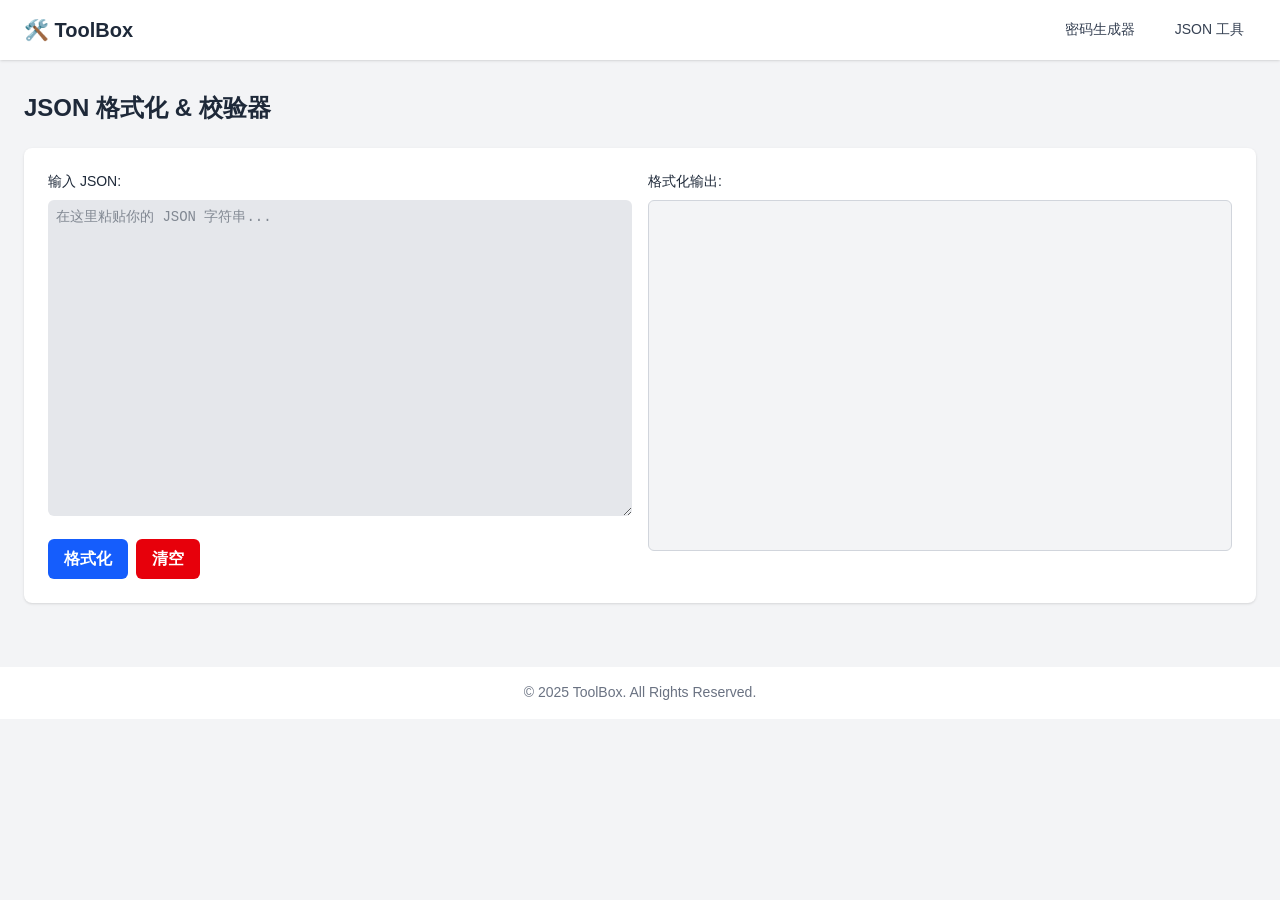
==== tools/json-formatter/index.html @ 856168cd "Deploy from private repo: 441dda1c8a4108b206106b0e553d9424a6a85b89 aixuexicc/website-tools@441dda1c8" ====
<!DOCTYPE html><html><head><meta charset="utf-8">
<meta name="viewport" content="width=device-width, initial-scale=1">
<style>/*! tailwindcss v4.1.11 | MIT License | https://tailwindcss.com */@layer properties{@supports ((-webkit-hyphens:none) and (not (margin-trim:inline))) or ((-moz-orient:inline) and (not (color:rgb(from red r g b)))){*,::backdrop,:after,:before{--tw-space-y-reverse:0;--tw-space-x-reverse:0;--tw-border-style:solid;--tw-font-weight:initial;--tw-shadow:0 0 #0000;--tw-shadow-color:initial;--tw-shadow-alpha:100%;--tw-inset-shadow:0 0 #0000;--tw-inset-shadow-color:initial;--tw-inset-shadow-alpha:100%;--tw-ring-color:initial;--tw-ring-shadow:0 0 #0000;--tw-inset-ring-color:initial;--tw-inset-ring-shadow:0 0 #0000;--tw-ring-inset:initial;--tw-ring-offset-width:0px;--tw-ring-offset-color:#fff;--tw-ring-offset-shadow:0 0 #0000}}}@layer theme{:host,:root{--font-sans:ui-sans-serif,system-ui,sans-serif,"Apple Color Emoji","Segoe UI Emoji","Segoe UI Symbol","Noto Color Emoji";--font-mono:ui-monospace,SFMono-Regular,Menlo,Monaco,Consolas,"Liberation Mono","Courier New",monospace;--color-red-100:oklch(93.6% .032 17.717);--color-red-300:oklch(80.8% .114 19.571);--color-red-400:oklch(70.4% .191 22.216);--color-red-500:oklch(63.7% .237 25.331);--color-red-600:oklch(57.7% .245 27.325);--color-red-700:oklch(50.5% .213 27.518);--color-red-900:oklch(39.6% .141 25.723);--color-green-500:oklch(72.3% .219 149.579);--color-sky-500:oklch(68.5% .169 237.323);--color-blue-600:oklch(54.6% .245 262.881);--color-blue-700:oklch(48.8% .243 264.376);--color-indigo-500:oklch(58.5% .233 277.117);--color-indigo-600:oklch(51.1% .262 276.966);--color-indigo-700:oklch(45.7% .24 277.023);--color-gray-100:oklch(96.7% .003 264.542);--color-gray-200:oklch(92.8% .006 264.531);--color-gray-300:oklch(87.2% .01 258.338);--color-gray-400:oklch(70.7% .022 261.325);--color-gray-500:oklch(55.1% .027 264.364);--color-gray-600:oklch(44.6% .03 256.802);--color-gray-700:oklch(37.3% .034 259.733);--color-gray-800:oklch(27.8% .033 256.848);--color-gray-900:oklch(21% .034 264.665);--color-white:#fff;--spacing:.25rem;--text-xs:.75rem;--text-xs--line-height:1.33333;--text-sm:.875rem;--text-sm--line-height:1.42857;--text-lg:1.125rem;--text-lg--line-height:1.55556;--text-xl:1.25rem;--text-xl--line-height:1.4;--text-2xl:1.5rem;--text-2xl--line-height:1.33333;--text-3xl:1.875rem;--text-3xl--line-height:1.2;--font-weight-medium:500;--font-weight-semibold:600;--font-weight-bold:700;--radius-md:.375rem;--radius-lg:.5rem;--default-font-family:var(--font-sans);--default-mono-font-family:var(--font-mono)}}@layer base{*,::backdrop,:after,:before{border:0 solid;box-sizing:border-box;margin:0;padding:0}::file-selector-button{border:0 solid;box-sizing:border-box;margin:0;padding:0}:host,html{-webkit-text-size-adjust:100%;font-family:var(--default-font-family,ui-sans-serif,system-ui,sans-serif,"Apple Color Emoji","Segoe UI Emoji","Segoe UI Symbol","Noto Color Emoji");font-feature-settings:var(--default-font-feature-settings,normal);font-variation-settings:var(--default-font-variation-settings,normal);line-height:1.5;-moz-tab-size:4;-o-tab-size:4;tab-size:4;-webkit-tap-highlight-color:transparent}hr{border-top-width:1px;color:inherit;height:0}abbr:where([title]){-webkit-text-decoration:underline dotted;text-decoration:underline dotted}h1,h2,h3,h4,h5,h6{font-size:inherit;font-weight:inherit}a{color:inherit;-webkit-text-decoration:inherit;text-decoration:inherit}b,strong{font-weight:bolder}code,kbd,pre,samp{font-family:var(--default-mono-font-family,ui-monospace,SFMono-Regular,Menlo,Monaco,Consolas,"Liberation Mono","Courier New",monospace);font-feature-settings:var(--default-mono-font-feature-settings,normal);font-size:1em;font-variation-settings:var(--default-mono-font-variation-settings,normal)}small{font-size:80%}sub,sup{font-size:75%;line-height:0;position:relative;vertical-align:baseline}sub{bottom:-.25em}sup{top:-.5em}table{border-collapse:collapse;border-color:inherit;text-indent:0}:-moz-focusring{outline:auto}progress{vertical-align:baseline}summary{display:list-item}menu,ol,ul{list-style:none}audio,canvas,embed,iframe,img,object,svg,video{display:block;vertical-align:middle}img,video{height:auto;max-width:100%}button,input,optgroup,select,textarea{background-color:#0000;border-radius:0;color:inherit;font:inherit;font-feature-settings:inherit;font-variation-settings:inherit;letter-spacing:inherit;opacity:1}::file-selector-button{background-color:#0000;border-radius:0;color:inherit;font:inherit;font-feature-settings:inherit;font-variation-settings:inherit;letter-spacing:inherit;opacity:1}:where(select:is([multiple],[size])) optgroup{font-weight:bolder}:where(select:is([multiple],[size])) optgroup option{padding-inline-start:20px}::file-selector-button{margin-inline-end:4px}::-moz-placeholder{opacity:1}::placeholder{opacity:1}@supports (not (-webkit-appearance:-apple-pay-button)) or (contain-intrinsic-size:1px){::-moz-placeholder{color:currentColor}::placeholder{color:currentColor}@supports (color:color-mix(in lab,red,red)){::-moz-placeholder{color:color-mix(in oklab,currentcolor 50%,transparent)}::placeholder{color:color-mix(in oklab,currentcolor 50%,transparent)}}}textarea{resize:vertical}::-webkit-search-decoration{-webkit-appearance:none}::-webkit-date-and-time-value{min-height:1lh;text-align:inherit}::-webkit-datetime-edit{display:inline-flex}::-webkit-datetime-edit-fields-wrapper{padding:0}::-webkit-datetime-edit,::-webkit-datetime-edit-year-field{padding-block:0}::-webkit-datetime-edit-day-field,::-webkit-datetime-edit-month-field{padding-block:0}::-webkit-datetime-edit-hour-field,::-webkit-datetime-edit-minute-field{padding-block:0}::-webkit-datetime-edit-millisecond-field,::-webkit-datetime-edit-second-field{padding-block:0}::-webkit-datetime-edit-meridiem-field{padding-block:0}:-moz-ui-invalid{box-shadow:none}button,input:where([type=button],[type=reset],[type=submit]){-webkit-appearance:button;-moz-appearance:button;appearance:button}::file-selector-button{-webkit-appearance:button;-moz-appearance:button;appearance:button}::-webkit-inner-spin-button,::-webkit-outer-spin-button{height:auto}[hidden]:where(:not([hidden=until-found])){display:none!important}}@layer components;@layer utilities{.absolute{position:absolute}.relative{position:relative}.static{position:static}.top-2{top:calc(var(--spacing)*2)}.right-2{right:calc(var(--spacing)*2)}.container{width:100%}@media (min-width:40rem){.container{max-width:40rem}}@media (min-width:48rem){.container{max-width:48rem}}@media (min-width:64rem){.container{max-width:64rem}}@media (min-width:80rem){.container{max-width:80rem}}@media (min-width:96rem){.container{max-width:96rem}}.mx-auto{margin-inline:auto}.mt-1{margin-top:calc(var(--spacing)*1)}.mt-4{margin-top:calc(var(--spacing)*4)}.mt-8{margin-top:calc(var(--spacing)*8)}.mb-2{margin-bottom:calc(var(--spacing)*2)}.ml-2{margin-left:calc(var(--spacing)*2)}.block{display:block}.flex{display:flex}.grid{display:grid}.h-4{height:calc(var(--spacing)*4)}.h-full{height:100%}.min-h-screen{min-height:100vh}.w-4{width:calc(var(--spacing)*4)}.w-full{width:100%}.cursor-pointer{cursor:pointer}.grid-cols-1{grid-template-columns:repeat(1,minmax(0,1fr))}.items-center{align-items:center}.justify-between{justify-content:space-between}.gap-4{gap:calc(var(--spacing)*4)}:where(.space-y-2>:not(:last-child)){--tw-space-y-reverse:0;margin-block-end:calc(var(--spacing)*2*(1 - var(--tw-space-y-reverse)));margin-block-start:calc(var(--spacing)*2*var(--tw-space-y-reverse))}:where(.space-y-4>:not(:last-child)){--tw-space-y-reverse:0;margin-block-end:calc(var(--spacing)*4*(1 - var(--tw-space-y-reverse)));margin-block-start:calc(var(--spacing)*4*var(--tw-space-y-reverse))}:where(.space-y-6>:not(:last-child)){--tw-space-y-reverse:0;margin-block-end:calc(var(--spacing)*6*(1 - var(--tw-space-y-reverse)));margin-block-start:calc(var(--spacing)*6*var(--tw-space-y-reverse))}:where(.space-x-2>:not(:last-child)){--tw-space-x-reverse:0;margin-inline-end:calc(var(--spacing)*2*(1 - var(--tw-space-x-reverse)));margin-inline-start:calc(var(--spacing)*2*var(--tw-space-x-reverse))}:where(.space-x-4>:not(:last-child)){--tw-space-x-reverse:0;margin-inline-end:calc(var(--spacing)*4*(1 - var(--tw-space-x-reverse)));margin-inline-start:calc(var(--spacing)*4*var(--tw-space-x-reverse))}.rounded{border-radius:.25rem}.rounded-lg{border-radius:var(--radius-lg)}.rounded-md{border-radius:var(--radius-md)}.border{border-style:var(--tw-border-style);border-width:1px}.border-gray-300{border-color:var(--color-gray-300)}.border-red-500{border-color:var(--color-red-500)}.border-transparent{border-color:#0000}.bg-blue-600{background-color:var(--color-blue-600)}.bg-gray-100{background-color:var(--color-gray-100)}.bg-gray-200{background-color:var(--color-gray-200)}.bg-indigo-600{background-color:var(--color-indigo-600)}.bg-red-100{background-color:var(--color-red-100)}.bg-red-600{background-color:var(--color-red-600)}.bg-white{background-color:var(--color-white)}.p-2{padding:calc(var(--spacing)*2)}.p-4{padding:calc(var(--spacing)*4)}.p-6{padding:calc(var(--spacing)*6)}.px-3{padding-inline:calc(var(--spacing)*3)}.px-4{padding-inline:calc(var(--spacing)*4)}.px-6{padding-inline:calc(var(--spacing)*6)}.py-2{padding-block:calc(var(--spacing)*2)}.py-3{padding-block:calc(var(--spacing)*3)}.py-4{padding-block:calc(var(--spacing)*4)}.py-8{padding-block:calc(var(--spacing)*8)}.text-center{text-align:center}.font-mono{font-family:var(--font-mono)}.text-2xl{font-size:var(--text-2xl);line-height:var(--tw-leading,var(--text-2xl--line-height))}.text-3xl{font-size:var(--text-3xl);line-height:var(--tw-leading,var(--text-3xl--line-height))}.text-lg{font-size:var(--text-lg);line-height:var(--tw-leading,var(--text-lg--line-height))}.text-sm{font-size:var(--text-sm);line-height:var(--tw-leading,var(--text-sm--line-height))}.text-xl{font-size:var(--text-xl);line-height:var(--tw-leading,var(--text-xl--line-height))}.text-xs{font-size:var(--text-xs);line-height:var(--tw-leading,var(--text-xs--line-height))}.font-bold{--tw-font-weight:var(--font-weight-bold);font-weight:var(--font-weight-bold)}.font-medium{--tw-font-weight:var(--font-weight-medium);font-weight:var(--font-weight-medium)}.font-semibold{--tw-font-weight:var(--font-weight-semibold);font-weight:var(--font-weight-semibold)}.break-all{word-break:break-all}.whitespace-pre-wrap{white-space:pre-wrap}.text-gray-500{color:var(--color-gray-500)}.text-gray-600{color:var(--color-gray-600)}.text-gray-700{color:var(--color-gray-700)}.text-gray-800{color:var(--color-gray-800)}.text-green-500{color:var(--color-green-500)}.text-indigo-600{color:var(--color-indigo-600)}.text-red-700{color:var(--color-red-700)}.text-sky-500{color:var(--color-sky-500)}.text-white{color:var(--color-white)}.lowercase{text-transform:lowercase}.uppercase{text-transform:uppercase}.shadow{--tw-shadow:0 1px 3px 0 var(--tw-shadow-color,#0000001a),0 1px 2px -1px var(--tw-shadow-color,#0000001a);box-shadow:var(--tw-inset-shadow),var(--tw-inset-ring-shadow),var(--tw-ring-offset-shadow),var(--tw-ring-shadow),var(--tw-shadow)}@media (hover:hover){.hover\:bg-blue-700:hover{background-color:var(--color-blue-700)}.hover\:bg-gray-200:hover{background-color:var(--color-gray-200)}.hover\:bg-indigo-700:hover{background-color:var(--color-indigo-700)}.hover\:bg-red-700:hover{background-color:var(--color-red-700)}.hover\:underline:hover{text-decoration-line:underline}}.focus\:border-gray-500:focus{border-color:var(--color-gray-500)}.focus\:bg-white:focus{background-color:var(--color-white)}.focus\:ring-0:focus{--tw-ring-shadow:var(--tw-ring-inset,)0 0 0 calc(var(--tw-ring-offset-width))var(--tw-ring-color,currentcolor);box-shadow:var(--tw-inset-shadow),var(--tw-inset-ring-shadow),var(--tw-ring-offset-shadow),var(--tw-ring-shadow),var(--tw-shadow)}.focus\:ring-indigo-500:focus{--tw-ring-color:var(--color-indigo-500)}.disabled\:bg-gray-400:disabled{background-color:var(--color-gray-400)}@media (min-width:48rem){.md\:grid-cols-2{grid-template-columns:repeat(2,minmax(0,1fr))}}@media (prefers-color-scheme:dark){.dark\:border-gray-600{border-color:var(--color-gray-600)}.dark\:border-red-400{border-color:var(--color-red-400)}.dark\:bg-gray-700{background-color:var(--color-gray-700)}.dark\:bg-gray-800{background-color:var(--color-gray-800)}.dark\:bg-gray-900{background-color:var(--color-gray-900)}.dark\:bg-red-900{background-color:var(--color-red-900)}.dark\:text-gray-200{color:var(--color-gray-200)}.dark\:text-gray-400{color:var(--color-gray-400)}.dark\:text-red-300{color:var(--color-red-300)}.dark\:text-white{color:var(--color-white)}@media (hover:hover){.dark\:hover\:bg-gray-600:hover{background-color:var(--color-gray-600)}.dark\:hover\:bg-gray-700:hover{background-color:var(--color-gray-700)}}}}@property --tw-space-y-reverse{syntax:"*";inherits:false;initial-value:0}@property --tw-space-x-reverse{syntax:"*";inherits:false;initial-value:0}@property --tw-border-style{syntax:"*";inherits:false;initial-value:solid}@property --tw-font-weight{syntax:"*";inherits:false}@property --tw-shadow{syntax:"*";inherits:false;initial-value:0 0 #0000}@property --tw-shadow-color{syntax:"*";inherits:false}@property --tw-shadow-alpha{syntax:"<percentage>";inherits:false;initial-value:100%}@property --tw-inset-shadow{syntax:"*";inherits:false;initial-value:0 0 #0000}@property --tw-inset-shadow-color{syntax:"*";inherits:false}@property --tw-inset-shadow-alpha{syntax:"<percentage>";inherits:false;initial-value:100%}@property --tw-ring-color{syntax:"*";inherits:false}@property --tw-ring-shadow{syntax:"*";inherits:false;initial-value:0 0 #0000}@property --tw-inset-ring-color{syntax:"*";inherits:false}@property --tw-inset-ring-shadow{syntax:"*";inherits:false;initial-value:0 0 #0000}@property --tw-ring-inset{syntax:"*";inherits:false}@property --tw-ring-offset-width{syntax:"<length>";inherits:false;initial-value:0}@property --tw-ring-offset-color{syntax:"*";inherits:false;initial-value:#fff}@property --tw-ring-offset-shadow{syntax:"*";inherits:false;initial-value:0 0 #0000}</style>
<style>body{font-family:-apple-system,BlinkMacSystemFont,Segoe UI,Roboto,Helvetica Neue,Arial,sans-serif;margin:0}</style>
<link rel="preload" as="fetch" crossorigin="anonymous" href="/website-tools/tools/json-formatter/_payload.json?3c1a83ca-8e9f-4756-8869-40d71a3ddef7">
<link rel="modulepreload" as="script" crossorigin href="/website-tools/_nuxt/784RO4xc.js">
<link rel="modulepreload" as="script" crossorigin href="/website-tools/_nuxt/TEULZIEQ.js">
<link rel="modulepreload" as="script" crossorigin href="/website-tools/_nuxt/BLgKrexx.js">
<link rel="modulepreload" as="script" crossorigin href="/website-tools/_nuxt/A03YYoK3.js">
<link rel="preload" as="fetch" fetchpriority="low" crossorigin="anonymous" href="/website-tools/_nuxt/builds/meta/3c1a83ca-8e9f-4756-8869-40d71a3ddef7.json">
<link rel="prefetch" as="script" crossorigin href="/website-tools/_nuxt/DR-VrZrP.js">
<link rel="prefetch" as="script" crossorigin href="/website-tools/_nuxt/Bimx7gDq.js">
<link rel="prefetch" as="script" crossorigin href="/website-tools/_nuxt/CdOTnTyc.js">
<script type="module" src="/website-tools/_nuxt/784RO4xc.js" crossorigin></script></head><body><div id="__nuxt"><div><div class="min-h-screen bg-gray-100 dark:bg-gray-900 text-gray-800 dark:text-gray-200"><header class="bg-white dark:bg-gray-800 shadow"><nav class="container mx-auto px-6 py-3"><div class="flex items-center justify-between"><div class="text-xl font-semibold"><a href="/website-tools/" class="text-gray-800 dark:text-white">🛠️ ToolBox</a></div><div class="flex space-x-4"><a href="/website-tools/tools/password-generator" class="px-3 py-2 rounded-md text-sm font-medium text-gray-700 dark:text-gray-200 hover:bg-gray-200 dark:hover:bg-gray-700">密码生成器</a><a aria-current="page" href="/website-tools/tools/json-formatter" class="router-link-active router-link-exact-active px-3 py-2 rounded-md text-sm font-medium text-gray-700 dark:text-gray-200 hover:bg-gray-200 dark:hover:bg-gray-700">JSON 工具</a></div></div></nav></header><main class="container mx-auto px-6 py-8"><!--[--><div class="space-y-6"><h1 class="text-2xl font-bold">JSON 格式化 &amp; 校验器</h1><div class="p-6 bg-white dark:bg-gray-800 rounded-lg shadow"><div class="grid grid-cols-1 md:grid-cols-2 gap-4"><div class="space-y-2"><label for="json-input" class="block text-sm font-medium">输入 JSON:</label><textarea id="json-input" rows="15" class="w-full p-2 rounded-md bg-gray-200 dark:bg-gray-700 border-transparent focus:border-gray-500 focus:bg-white focus:ring-0 font-mono text-sm" placeholder="在这里粘贴你的 JSON 字符串..."></textarea></div><div class="space-y-2"><label for="json-output" class="block text-sm font-medium">格式化输出:</label><div class="bg-gray-100 dark:bg-gray-900 border-gray-300 dark:border-gray-600 w-full p-2 rounded-md border h-full"><pre id="json-output" class="whitespace-pre-wrap break-all text-sm"></pre></div></div></div><div class="mt-4 flex space-x-2"><button class="px-4 py-2 bg-blue-600 text-white font-semibold rounded-md hover:bg-blue-700"> 格式化 </button><button class="px-4 py-2 bg-red-600 text-white font-semibold rounded-md hover:bg-red-700"> 清空 </button></div></div></div><!--]--></main><footer class="bg-white dark:bg-gray-800 mt-8 py-4"><div class="container mx-auto px-6 text-center text-sm text-gray-500"><p>© 2025 ToolBox. All Rights Reserved.</p></div></footer></div></div></div><div id="teleports"></div><script type="application/json" data-nuxt-data="nuxt-app" data-ssr="true" id="__NUXT_DATA__" data-src="/website-tools/tools/json-formatter/_payload.json?3c1a83ca-8e9f-4756-8869-40d71a3ddef7">[{"state":1,"once":3,"_errors":4,"serverRendered":6,"path":7,"prerenderedAt":8},["Reactive",2],{},["Set"],["ShallowReactive",5],{},true,"/tools/json-formatter",1751171140427]</script>
<script>window.__NUXT__={};window.__NUXT__.config={public:{},app:{baseURL:"/website-tools/",buildId:"3c1a83ca-8e9f-4756-8869-40d71a3ddef7",buildAssetsDir:"/_nuxt/",cdnURL:""}}</script></body></html>
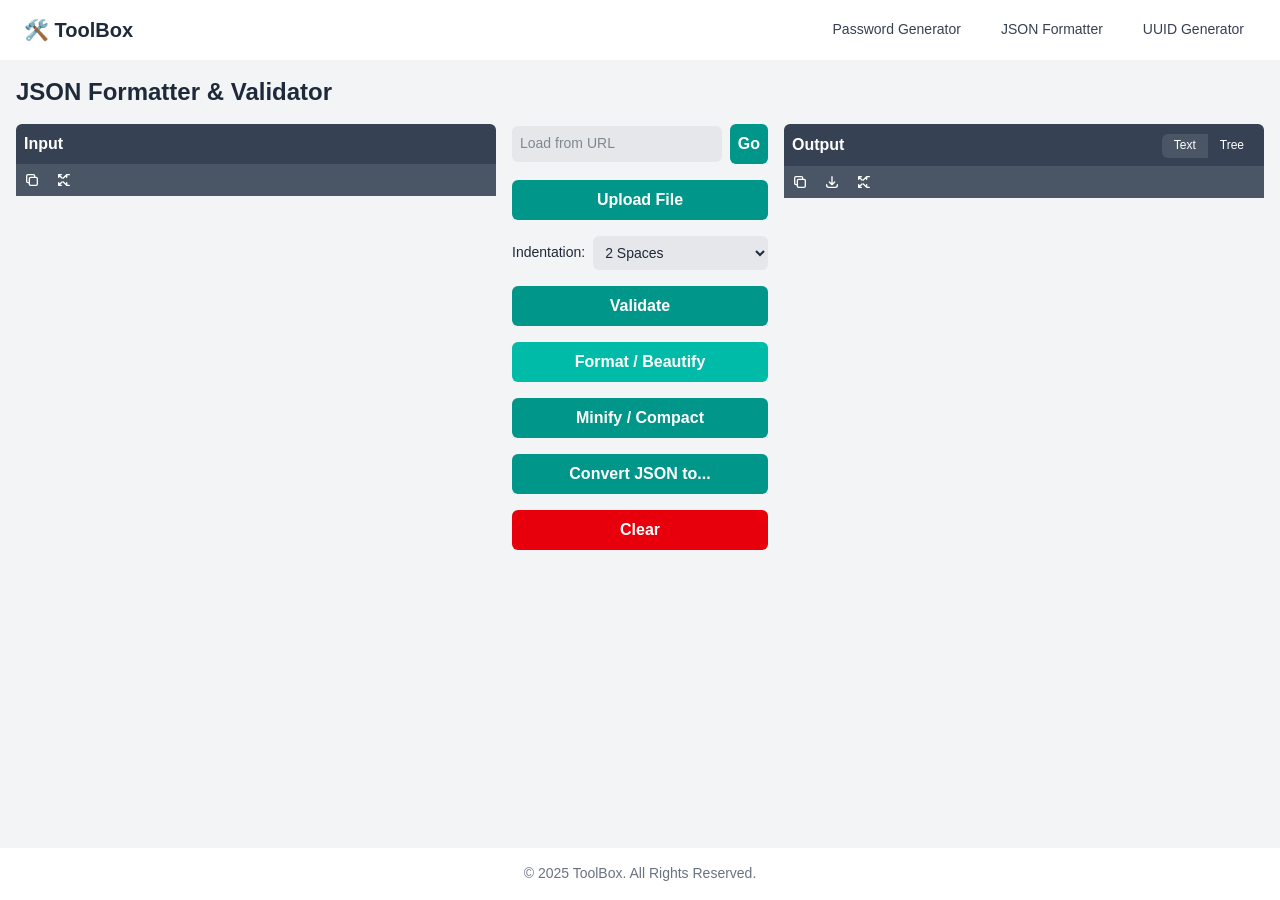
==== commit 8841d2d7: "Deploy from private repo: 832e71565c4ab8baa24fc49a99cf1c1426dd3e23 aixuexicc/website-tools@832e71565" ====
--- a/tools/json-formatter/index.html
+++ b/tools/json-formatter/index.html
@@ -1,15 +1,16 @@
 <!DOCTYPE html><html><head><meta charset="utf-8">
 <meta name="viewport" content="width=device-width, initial-scale=1">
-<style>/*! tailwindcss v4.1.11 | MIT License | https://tailwindcss.com */@layer properties{@supports ((-webkit-hyphens:none) and (not (margin-trim:inline))) or ((-moz-orient:inline) and (not (color:rgb(from red r g b)))){*,::backdrop,:after,:before{--tw-space-y-reverse:0;--tw-space-x-reverse:0;--tw-border-style:solid;--tw-font-weight:initial;--tw-shadow:0 0 #0000;--tw-shadow-color:initial;--tw-shadow-alpha:100%;--tw-inset-shadow:0 0 #0000;--tw-inset-shadow-color:initial;--tw-inset-shadow-alpha:100%;--tw-ring-color:initial;--tw-ring-shadow:0 0 #0000;--tw-inset-ring-color:initial;--tw-inset-ring-shadow:0 0 #0000;--tw-ring-inset:initial;--tw-ring-offset-width:0px;--tw-ring-offset-color:#fff;--tw-ring-offset-shadow:0 0 #0000}}}@layer theme{:host,:root{--font-sans:ui-sans-serif,system-ui,sans-serif,"Apple Color Emoji","Segoe UI Emoji","Segoe UI Symbol","Noto Color Emoji";--font-mono:ui-monospace,SFMono-Regular,Menlo,Monaco,Consolas,"Liberation Mono","Courier New",monospace;--color-red-100:oklch(93.6% .032 17.717);--color-red-300:oklch(80.8% .114 19.571);--color-red-400:oklch(70.4% .191 22.216);--color-red-500:oklch(63.7% .237 25.331);--color-red-600:oklch(57.7% .245 27.325);--color-red-700:oklch(50.5% .213 27.518);--color-red-900:oklch(39.6% .141 25.723);--color-green-500:oklch(72.3% .219 149.579);--color-sky-500:oklch(68.5% .169 237.323);--color-blue-600:oklch(54.6% .245 262.881);--color-blue-700:oklch(48.8% .243 264.376);--color-indigo-500:oklch(58.5% .233 277.117);--color-indigo-600:oklch(51.1% .262 276.966);--color-indigo-700:oklch(45.7% .24 277.023);--color-gray-100:oklch(96.7% .003 264.542);--color-gray-200:oklch(92.8% .006 264.531);--color-gray-300:oklch(87.2% .01 258.338);--color-gray-400:oklch(70.7% .022 261.325);--color-gray-500:oklch(55.1% .027 264.364);--color-gray-600:oklch(44.6% .03 256.802);--color-gray-700:oklch(37.3% .034 259.733);--color-gray-800:oklch(27.8% .033 256.848);--color-gray-900:oklch(21% .034 264.665);--color-white:#fff;--spacing:.25rem;--text-xs:.75rem;--text-xs--line-height:1.33333;--text-sm:.875rem;--text-sm--line-height:1.42857;--text-lg:1.125rem;--text-lg--line-height:1.55556;--text-xl:1.25rem;--text-xl--line-height:1.4;--text-2xl:1.5rem;--text-2xl--line-height:1.33333;--text-3xl:1.875rem;--text-3xl--line-height:1.2;--font-weight-medium:500;--font-weight-semibold:600;--font-weight-bold:700;--radius-md:.375rem;--radius-lg:.5rem;--default-font-family:var(--font-sans);--default-mono-font-family:var(--font-mono)}}@layer base{*,::backdrop,:after,:before{border:0 solid;box-sizing:border-box;margin:0;padding:0}::file-selector-button{border:0 solid;box-sizing:border-box;margin:0;padding:0}:host,html{-webkit-text-size-adjust:100%;font-family:var(--default-font-family,ui-sans-serif,system-ui,sans-serif,"Apple Color Emoji","Segoe UI Emoji","Segoe UI Symbol","Noto Color Emoji");font-feature-settings:var(--default-font-feature-settings,normal);font-variation-settings:var(--default-font-variation-settings,normal);line-height:1.5;-moz-tab-size:4;-o-tab-size:4;tab-size:4;-webkit-tap-highlight-color:transparent}hr{border-top-width:1px;color:inherit;height:0}abbr:where([title]){-webkit-text-decoration:underline dotted;text-decoration:underline dotted}h1,h2,h3,h4,h5,h6{font-size:inherit;font-weight:inherit}a{color:inherit;-webkit-text-decoration:inherit;text-decoration:inherit}b,strong{font-weight:bolder}code,kbd,pre,samp{font-family:var(--default-mono-font-family,ui-monospace,SFMono-Regular,Menlo,Monaco,Consolas,"Liberation Mono","Courier New",monospace);font-feature-settings:var(--default-mono-font-feature-settings,normal);font-size:1em;font-variation-settings:var(--default-mono-font-variation-settings,normal)}small{font-size:80%}sub,sup{font-size:75%;line-height:0;position:relative;vertical-align:baseline}sub{bottom:-.25em}sup{top:-.5em}table{border-collapse:collapse;border-color:inherit;text-indent:0}:-moz-focusring{outline:auto}progress{vertical-align:baseline}summary{display:list-item}menu,ol,ul{list-style:none}audio,canvas,embed,iframe,img,object,svg,video{display:block;vertical-align:middle}img,video{height:auto;max-width:100%}button,input,optgroup,select,textarea{background-color:#0000;border-radius:0;color:inherit;font:inherit;font-feature-settings:inherit;font-variation-settings:inherit;letter-spacing:inherit;opacity:1}::file-selector-button{background-color:#0000;border-radius:0;color:inherit;font:inherit;font-feature-settings:inherit;font-variation-settings:inherit;letter-spacing:inherit;opacity:1}:where(select:is([multiple],[size])) optgroup{font-weight:bolder}:where(select:is([multiple],[size])) optgroup option{padding-inline-start:20px}::file-selector-button{margin-inline-end:4px}::-moz-placeholder{opacity:1}::placeholder{opacity:1}@supports (not (-webkit-appearance:-apple-pay-button)) or (contain-intrinsic-size:1px){::-moz-placeholder{color:currentColor}::placeholder{color:currentColor}@supports (color:color-mix(in lab,red,red)){::-moz-placeholder{color:color-mix(in oklab,currentcolor 50%,transparent)}::placeholder{color:color-mix(in oklab,currentcolor 50%,transparent)}}}textarea{resize:vertical}::-webkit-search-decoration{-webkit-appearance:none}::-webkit-date-and-time-value{min-height:1lh;text-align:inherit}::-webkit-datetime-edit{display:inline-flex}::-webkit-datetime-edit-fields-wrapper{padding:0}::-webkit-datetime-edit,::-webkit-datetime-edit-year-field{padding-block:0}::-webkit-datetime-edit-day-field,::-webkit-datetime-edit-month-field{padding-block:0}::-webkit-datetime-edit-hour-field,::-webkit-datetime-edit-minute-field{padding-block:0}::-webkit-datetime-edit-millisecond-field,::-webkit-datetime-edit-second-field{padding-block:0}::-webkit-datetime-edit-meridiem-field{padding-block:0}:-moz-ui-invalid{box-shadow:none}button,input:where([type=button],[type=reset],[type=submit]){-webkit-appearance:button;-moz-appearance:button;appearance:button}::file-selector-button{-webkit-appearance:button;-moz-appearance:button;appearance:button}::-webkit-inner-spin-button,::-webkit-outer-spin-button{height:auto}[hidden]:where(:not([hidden=until-found])){display:none!important}}@layer components;@layer utilities{.absolute{position:absolute}.relative{position:relative}.static{position:static}.top-2{top:calc(var(--spacing)*2)}.right-2{right:calc(var(--spacing)*2)}.container{width:100%}@media (min-width:40rem){.container{max-width:40rem}}@media (min-width:48rem){.container{max-width:48rem}}@media (min-width:64rem){.container{max-width:64rem}}@media (min-width:80rem){.container{max-width:80rem}}@media (min-width:96rem){.container{max-width:96rem}}.mx-auto{margin-inline:auto}.mt-1{margin-top:calc(var(--spacing)*1)}.mt-4{margin-top:calc(var(--spacing)*4)}.mt-8{margin-top:calc(var(--spacing)*8)}.mb-2{margin-bottom:calc(var(--spacing)*2)}.ml-2{margin-left:calc(var(--spacing)*2)}.block{display:block}.flex{display:flex}.grid{display:grid}.h-4{height:calc(var(--spacing)*4)}.h-full{height:100%}.min-h-screen{min-height:100vh}.w-4{width:calc(var(--spacing)*4)}.w-full{width:100%}.cursor-pointer{cursor:pointer}.grid-cols-1{grid-template-columns:repeat(1,minmax(0,1fr))}.items-center{align-items:center}.justify-between{justify-content:space-between}.gap-4{gap:calc(var(--spacing)*4)}:where(.space-y-2>:not(:last-child)){--tw-space-y-reverse:0;margin-block-end:calc(var(--spacing)*2*(1 - var(--tw-space-y-reverse)));margin-block-start:calc(var(--spacing)*2*var(--tw-space-y-reverse))}:where(.space-y-4>:not(:last-child)){--tw-space-y-reverse:0;margin-block-end:calc(var(--spacing)*4*(1 - var(--tw-space-y-reverse)));margin-block-start:calc(var(--spacing)*4*var(--tw-space-y-reverse))}:where(.space-y-6>:not(:last-child)){--tw-space-y-reverse:0;margin-block-end:calc(var(--spacing)*6*(1 - var(--tw-space-y-reverse)));margin-block-start:calc(var(--spacing)*6*var(--tw-space-y-reverse))}:where(.space-x-2>:not(:last-child)){--tw-space-x-reverse:0;margin-inline-end:calc(var(--spacing)*2*(1 - var(--tw-space-x-reverse)));margin-inline-start:calc(var(--spacing)*2*var(--tw-space-x-reverse))}:where(.space-x-4>:not(:last-child)){--tw-space-x-reverse:0;margin-inline-end:calc(var(--spacing)*4*(1 - var(--tw-space-x-reverse)));margin-inline-start:calc(var(--spacing)*4*var(--tw-space-x-reverse))}.rounded{border-radius:.25rem}.rounded-lg{border-radius:var(--radius-lg)}.rounded-md{border-radius:var(--radius-md)}.border{border-style:var(--tw-border-style);border-width:1px}.border-gray-300{border-color:var(--color-gray-300)}.border-red-500{border-color:var(--color-red-500)}.border-transparent{border-color:#0000}.bg-blue-600{background-color:var(--color-blue-600)}.bg-gray-100{background-color:var(--color-gray-100)}.bg-gray-200{background-color:var(--color-gray-200)}.bg-indigo-600{background-color:var(--color-indigo-600)}.bg-red-100{background-color:var(--color-red-100)}.bg-red-600{background-color:var(--color-red-600)}.bg-white{background-color:var(--color-white)}.p-2{padding:calc(var(--spacing)*2)}.p-4{padding:calc(var(--spacing)*4)}.p-6{padding:calc(var(--spacing)*6)}.px-3{padding-inline:calc(var(--spacing)*3)}.px-4{padding-inline:calc(var(--spacing)*4)}.px-6{padding-inline:calc(var(--spacing)*6)}.py-2{padding-block:calc(var(--spacing)*2)}.py-3{padding-block:calc(var(--spacing)*3)}.py-4{padding-block:calc(var(--spacing)*4)}.py-8{padding-block:calc(var(--spacing)*8)}.text-center{text-align:center}.font-mono{font-family:var(--font-mono)}.text-2xl{font-size:var(--text-2xl);line-height:var(--tw-leading,var(--text-2xl--line-height))}.text-3xl{font-size:var(--text-3xl);line-height:var(--tw-leading,var(--text-3xl--line-height))}.text-lg{font-size:var(--text-lg);line-height:var(--tw-leading,var(--text-lg--line-height))}.text-sm{font-size:var(--text-sm);line-height:var(--tw-leading,var(--text-sm--line-height))}.text-xl{font-size:var(--text-xl);line-height:var(--tw-leading,var(--text-xl--line-height))}.text-xs{font-size:var(--text-xs);line-height:var(--tw-leading,var(--text-xs--line-height))}.font-bold{--tw-font-weight:var(--font-weight-bold);font-weight:var(--font-weight-bold)}.font-medium{--tw-font-weight:var(--font-weight-medium);font-weight:var(--font-weight-medium)}.font-semibold{--tw-font-weight:var(--font-weight-semibold);font-weight:var(--font-weight-semibold)}.break-all{word-break:break-all}.whitespace-pre-wrap{white-space:pre-wrap}.text-gray-500{color:var(--color-gray-500)}.text-gray-600{color:var(--color-gray-600)}.text-gray-700{color:var(--color-gray-700)}.text-gray-800{color:var(--color-gray-800)}.text-green-500{color:var(--color-green-500)}.text-indigo-600{color:var(--color-indigo-600)}.text-red-700{color:var(--color-red-700)}.text-sky-500{color:var(--color-sky-500)}.text-white{color:var(--color-white)}.lowercase{text-transform:lowercase}.uppercase{text-transform:uppercase}.shadow{--tw-shadow:0 1px 3px 0 var(--tw-shadow-color,#0000001a),0 1px 2px -1px var(--tw-shadow-color,#0000001a);box-shadow:var(--tw-inset-shadow),var(--tw-inset-ring-shadow),var(--tw-ring-offset-shadow),var(--tw-ring-shadow),var(--tw-shadow)}@media (hover:hover){.hover\:bg-blue-700:hover{background-color:var(--color-blue-700)}.hover\:bg-gray-200:hover{background-color:var(--color-gray-200)}.hover\:bg-indigo-700:hover{background-color:var(--color-indigo-700)}.hover\:bg-red-700:hover{background-color:var(--color-red-700)}.hover\:underline:hover{text-decoration-line:underline}}.focus\:border-gray-500:focus{border-color:var(--color-gray-500)}.focus\:bg-white:focus{background-color:var(--color-white)}.focus\:ring-0:focus{--tw-ring-shadow:var(--tw-ring-inset,)0 0 0 calc(var(--tw-ring-offset-width))var(--tw-ring-color,currentcolor);box-shadow:var(--tw-inset-shadow),var(--tw-inset-ring-shadow),var(--tw-ring-offset-shadow),var(--tw-ring-shadow),var(--tw-shadow)}.focus\:ring-indigo-500:focus{--tw-ring-color:var(--color-indigo-500)}.disabled\:bg-gray-400:disabled{background-color:var(--color-gray-400)}@media (min-width:48rem){.md\:grid-cols-2{grid-template-columns:repeat(2,minmax(0,1fr))}}@media (prefers-color-scheme:dark){.dark\:border-gray-600{border-color:var(--color-gray-600)}.dark\:border-red-400{border-color:var(--color-red-400)}.dark\:bg-gray-700{background-color:var(--color-gray-700)}.dark\:bg-gray-800{background-color:var(--color-gray-800)}.dark\:bg-gray-900{background-color:var(--color-gray-900)}.dark\:bg-red-900{background-color:var(--color-red-900)}.dark\:text-gray-200{color:var(--color-gray-200)}.dark\:text-gray-400{color:var(--color-gray-400)}.dark\:text-red-300{color:var(--color-red-300)}.dark\:text-white{color:var(--color-white)}@media (hover:hover){.dark\:hover\:bg-gray-600:hover{background-color:var(--color-gray-600)}.dark\:hover\:bg-gray-700:hover{background-color:var(--color-gray-700)}}}}@property --tw-space-y-reverse{syntax:"*";inherits:false;initial-value:0}@property --tw-space-x-reverse{syntax:"*";inherits:false;initial-value:0}@property --tw-border-style{syntax:"*";inherits:false;initial-value:solid}@property --tw-font-weight{syntax:"*";inherits:false}@property --tw-shadow{syntax:"*";inherits:false;initial-value:0 0 #0000}@property --tw-shadow-color{syntax:"*";inherits:false}@property --tw-shadow-alpha{syntax:"<percentage>";inherits:false;initial-value:100%}@property --tw-inset-shadow{syntax:"*";inherits:false;initial-value:0 0 #0000}@property --tw-inset-shadow-color{syntax:"*";inherits:false}@property --tw-inset-shadow-alpha{syntax:"<percentage>";inherits:false;initial-value:100%}@property --tw-ring-color{syntax:"*";inherits:false}@property --tw-ring-shadow{syntax:"*";inherits:false;initial-value:0 0 #0000}@property --tw-inset-ring-color{syntax:"*";inherits:false}@property --tw-inset-ring-shadow{syntax:"*";inherits:false;initial-value:0 0 #0000}@property --tw-ring-inset{syntax:"*";inherits:false}@property --tw-ring-offset-width{syntax:"<length>";inherits:false;initial-value:0}@property --tw-ring-offset-color{syntax:"*";inherits:false;initial-value:#fff}@property --tw-ring-offset-shadow{syntax:"*";inherits:false;initial-value:0 0 #0000}</style>
-<style>body{font-family:-apple-system,BlinkMacSystemFont,Segoe UI,Roboto,Helvetica Neue,Arial,sans-serif;margin:0}</style>
-<link rel="preload" as="fetch" crossorigin="anonymous" href="/website-tools/tools/json-formatter/_payload.json?3c1a83ca-8e9f-4756-8869-40d71a3ddef7">
-<link rel="modulepreload" as="script" crossorigin href="/website-tools/_nuxt/784RO4xc.js">
-<link rel="modulepreload" as="script" crossorigin href="/website-tools/_nuxt/TEULZIEQ.js">
-<link rel="modulepreload" as="script" crossorigin href="/website-tools/_nuxt/BLgKrexx.js">
-<link rel="modulepreload" as="script" crossorigin href="/website-tools/_nuxt/A03YYoK3.js">
-<link rel="preload" as="fetch" fetchpriority="low" crossorigin="anonymous" href="/website-tools/_nuxt/builds/meta/3c1a83ca-8e9f-4756-8869-40d71a3ddef7.json">
-<link rel="prefetch" as="script" crossorigin href="/website-tools/_nuxt/DR-VrZrP.js">
-<link rel="prefetch" as="script" crossorigin href="/website-tools/_nuxt/Bimx7gDq.js">
-<link rel="prefetch" as="script" crossorigin href="/website-tools/_nuxt/CdOTnTyc.js">
-<script type="module" src="/website-tools/_nuxt/784RO4xc.js" crossorigin></script></head><body><div id="__nuxt"><div><div class="min-h-screen bg-gray-100 dark:bg-gray-900 text-gray-800 dark:text-gray-200"><header class="bg-white dark:bg-gray-800 shadow"><nav class="container mx-auto px-6 py-3"><div class="flex items-center justify-between"><div class="text-xl font-semibold"><a href="/website-tools/" class="text-gray-800 dark:text-white">🛠️ ToolBox</a></div><div class="flex space-x-4"><a href="/website-tools/tools/password-generator" class="px-3 py-2 rounded-md text-sm font-medium text-gray-700 dark:text-gray-200 hover:bg-gray-200 dark:hover:bg-gray-700">密码生成器</a><a aria-current="page" href="/website-tools/tools/json-formatter" class="router-link-active router-link-exact-active px-3 py-2 rounded-md text-sm font-medium text-gray-700 dark:text-gray-200 hover:bg-gray-200 dark:hover:bg-gray-700">JSON 工具</a></div></div></nav></header><main class="container mx-auto px-6 py-8"><!--[--><div class="space-y-6"><h1 class="text-2xl font-bold">JSON 格式化 &amp; 校验器</h1><div class="p-6 bg-white dark:bg-gray-800 rounded-lg shadow"><div class="grid grid-cols-1 md:grid-cols-2 gap-4"><div class="space-y-2"><label for="json-input" class="block text-sm font-medium">输入 JSON:</label><textarea id="json-input" rows="15" class="w-full p-2 rounded-md bg-gray-200 dark:bg-gray-700 border-transparent focus:border-gray-500 focus:bg-white focus:ring-0 font-mono text-sm" placeholder="在这里粘贴你的 JSON 字符串..."></textarea></div><div class="space-y-2"><label for="json-output" class="block text-sm font-medium">格式化输出:</label><div class="bg-gray-100 dark:bg-gray-900 border-gray-300 dark:border-gray-600 w-full p-2 rounded-md border h-full"><pre id="json-output" class="whitespace-pre-wrap break-all text-sm"></pre></div></div></div><div class="mt-4 flex space-x-2"><button class="px-4 py-2 bg-blue-600 text-white font-semibold rounded-md hover:bg-blue-700"> 格式化 </button><button class="px-4 py-2 bg-red-600 text-white font-semibold rounded-md hover:bg-red-700"> 清空 </button></div></div></div><!--]--></main><footer class="bg-white dark:bg-gray-800 mt-8 py-4"><div class="container mx-auto px-6 text-center text-sm text-gray-500"><p>© 2025 ToolBox. All Rights Reserved.</p></div></footer></div></div></div><div id="teleports"></div><script type="application/json" data-nuxt-data="nuxt-app" data-ssr="true" id="__NUXT_DATA__" data-src="/website-tools/tools/json-formatter/_payload.json?3c1a83ca-8e9f-4756-8869-40d71a3ddef7">[{"state":1,"once":3,"_errors":4,"serverRendered":6,"path":7,"prerenderedAt":8},["Reactive",2],{},["Set"],["ShallowReactive",5],{},true,"/tools/json-formatter",1751171140427]</script>
-<script>window.__NUXT__={};window.__NUXT__.config={public:{},app:{baseURL:"/website-tools/",buildId:"3c1a83ca-8e9f-4756-8869-40d71a3ddef7",buildAssetsDir:"/_nuxt/",cdnURL:""}}</script></body></html>+<style>/*! tailwindcss v4.1.11 | MIT License | https://tailwindcss.com */@layer properties{@supports ((-webkit-hyphens:none) and (not (margin-trim:inline))) or ((-moz-orient:inline) and (not (color:rgb(from red r g b)))){*,::backdrop,:after,:before{--tw-space-y-reverse:0;--tw-space-x-reverse:0;--tw-font-weight:initial;--tw-tracking:initial;--tw-shadow:0 0 #0000;--tw-shadow-color:initial;--tw-shadow-alpha:100%;--tw-inset-shadow:0 0 #0000;--tw-inset-shadow-color:initial;--tw-inset-shadow-alpha:100%;--tw-ring-color:initial;--tw-ring-shadow:0 0 #0000;--tw-inset-ring-color:initial;--tw-inset-ring-shadow:0 0 #0000;--tw-ring-inset:initial;--tw-ring-offset-width:0px;--tw-ring-offset-color:#fff;--tw-ring-offset-shadow:0 0 #0000;--tw-duration:initial}}}@layer theme{:host,:root{--font-sans:ui-sans-serif,system-ui,sans-serif,"Apple Color Emoji","Segoe UI Emoji","Segoe UI Symbol","Noto Color Emoji";--font-mono:ui-monospace,SFMono-Regular,Menlo,Monaco,Consolas,"Liberation Mono","Courier New",monospace;--color-red-100:oklch(93.6% .032 17.717);--color-red-300:oklch(80.8% .114 19.571);--color-red-400:oklch(70.4% .191 22.216);--color-red-500:oklch(63.7% .237 25.331);--color-red-600:oklch(57.7% .245 27.325);--color-red-700:oklch(50.5% .213 27.518);--color-red-900:oklch(39.6% .141 25.723);--color-green-500:oklch(72.3% .219 149.579);--color-teal-500:oklch(70.4% .14 182.503);--color-teal-600:oklch(60% .118 184.704);--color-teal-700:oklch(51.1% .096 186.391);--color-sky-500:oklch(68.5% .169 237.323);--color-gray-50:oklch(98.5% .002 247.839);--color-gray-100:oklch(96.7% .003 264.542);--color-gray-200:oklch(92.8% .006 264.531);--color-gray-300:oklch(87.2% .01 258.338);--color-gray-400:oklch(70.7% .022 261.325);--color-gray-500:oklch(55.1% .027 264.364);--color-gray-600:oklch(44.6% .03 256.802);--color-gray-700:oklch(37.3% .034 259.733);--color-gray-800:oklch(27.8% .033 256.848);--color-gray-900:oklch(21% .034 264.665);--color-white:#fff;--spacing:.25rem;--container-2xl:42rem;--container-4xl:56rem;--text-xs:.75rem;--text-xs--line-height:1.33333;--text-sm:.875rem;--text-sm--line-height:1.42857;--text-lg:1.125rem;--text-lg--line-height:1.55556;--text-xl:1.25rem;--text-xl--line-height:1.4;--text-2xl:1.5rem;--text-2xl--line-height:1.33333;--text-3xl:1.875rem;--text-3xl--line-height:1.2;--font-weight-medium:500;--font-weight-semibold:600;--font-weight-bold:700;--tracking-wider:.05em;--radius-md:.375rem;--radius-lg:.5rem;--radius-xl:.75rem;--default-transition-duration:.15s;--default-transition-timing-function:cubic-bezier(.4,0,.2,1);--default-font-family:var(--font-sans);--default-mono-font-family:var(--font-mono)}}@layer base{*,::backdrop,:after,:before{border:0 solid;box-sizing:border-box;margin:0;padding:0}::file-selector-button{border:0 solid;box-sizing:border-box;margin:0;padding:0}:host,html{-webkit-text-size-adjust:100%;font-family:var(--default-font-family,ui-sans-serif,system-ui,sans-serif,"Apple Color Emoji","Segoe UI Emoji","Segoe UI Symbol","Noto Color Emoji");font-feature-settings:var(--default-font-feature-settings,normal);font-variation-settings:var(--default-font-variation-settings,normal);line-height:1.5;-moz-tab-size:4;-o-tab-size:4;tab-size:4;-webkit-tap-highlight-color:transparent}hr{border-top-width:1px;color:inherit;height:0}abbr:where([title]){-webkit-text-decoration:underline dotted;text-decoration:underline dotted}h1,h2,h3,h4,h5,h6{font-size:inherit;font-weight:inherit}a{color:inherit;-webkit-text-decoration:inherit;text-decoration:inherit}b,strong{font-weight:bolder}code,kbd,pre,samp{font-family:var(--default-mono-font-family,ui-monospace,SFMono-Regular,Menlo,Monaco,Consolas,"Liberation Mono","Courier New",monospace);font-feature-settings:var(--default-mono-font-feature-settings,normal);font-size:1em;font-variation-settings:var(--default-mono-font-variation-settings,normal)}small{font-size:80%}sub,sup{font-size:75%;line-height:0;position:relative;vertical-align:baseline}sub{bottom:-.25em}sup{top:-.5em}table{border-collapse:collapse;border-color:inherit;text-indent:0}:-moz-focusring{outline:auto}progress{vertical-align:baseline}summary{display:list-item}menu,ol,ul{list-style:none}audio,canvas,embed,iframe,img,object,svg,video{display:block;vertical-align:middle}img,video{height:auto;max-width:100%}button,input,optgroup,select,textarea{background-color:#0000;border-radius:0;color:inherit;font:inherit;font-feature-settings:inherit;font-variation-settings:inherit;letter-spacing:inherit;opacity:1}::file-selector-button{background-color:#0000;border-radius:0;color:inherit;font:inherit;font-feature-settings:inherit;font-variation-settings:inherit;letter-spacing:inherit;opacity:1}:where(select:is([multiple],[size])) optgroup{font-weight:bolder}:where(select:is([multiple],[size])) optgroup option{padding-inline-start:20px}::file-selector-button{margin-inline-end:4px}::-moz-placeholder{opacity:1}::placeholder{opacity:1}@supports (not (-webkit-appearance:-apple-pay-button)) or (contain-intrinsic-size:1px){::-moz-placeholder{color:currentColor}::placeholder{color:currentColor}@supports (color:color-mix(in lab,red,red)){::-moz-placeholder{color:color-mix(in oklab,currentcolor 50%,transparent)}::placeholder{color:color-mix(in oklab,currentcolor 50%,transparent)}}}textarea{resize:vertical}::-webkit-search-decoration{-webkit-appearance:none}::-webkit-date-and-time-value{min-height:1lh;text-align:inherit}::-webkit-datetime-edit{display:inline-flex}::-webkit-datetime-edit-fields-wrapper{padding:0}::-webkit-datetime-edit,::-webkit-datetime-edit-year-field{padding-block:0}::-webkit-datetime-edit-day-field,::-webkit-datetime-edit-month-field{padding-block:0}::-webkit-datetime-edit-hour-field,::-webkit-datetime-edit-minute-field{padding-block:0}::-webkit-datetime-edit-millisecond-field,::-webkit-datetime-edit-second-field{padding-block:0}::-webkit-datetime-edit-meridiem-field{padding-block:0}:-moz-ui-invalid{box-shadow:none}button,input:where([type=button],[type=reset],[type=submit]){-webkit-appearance:button;-moz-appearance:button;appearance:button}::file-selector-button{-webkit-appearance:button;-moz-appearance:button;appearance:button}::-webkit-inner-spin-button,::-webkit-outer-spin-button{height:auto}[hidden]:where(:not([hidden=until-found])){display:none!important}}@layer components;@layer utilities{.absolute{position:absolute}.relative{position:relative}.static{position:static}.top-2{top:calc(var(--spacing)*2)}.right-3{right:calc(var(--spacing)*3)}.bottom-full{bottom:100%}.z-10{z-index:10}.container{width:100%}@media (min-width:40rem){.container{max-width:40rem}}@media (min-width:48rem){.container{max-width:48rem}}@media (min-width:64rem){.container{max-width:64rem}}@media (min-width:80rem){.container{max-width:80rem}}@media (min-width:96rem){.container{max-width:96rem}}.mx-auto{margin-inline:auto}.mb-2{margin-bottom:calc(var(--spacing)*2)}.mb-4{margin-bottom:calc(var(--spacing)*4)}.mb-6{margin-bottom:calc(var(--spacing)*6)}.ml-3{margin-left:calc(var(--spacing)*3)}.block{display:block}.flex{display:flex}.grid{display:grid}.hidden{display:none}.h-2{height:calc(var(--spacing)*2)}.h-4{height:calc(var(--spacing)*4)}.h-5{height:calc(var(--spacing)*5)}.h-6{height:calc(var(--spacing)*6)}.h-full{height:100%}.h-screen{height:100vh}.max-h-96{max-height:calc(var(--spacing)*96)}.min-h-0{min-height:calc(var(--spacing)*0)}.w-4{width:calc(var(--spacing)*4)}.w-5{width:calc(var(--spacing)*5)}.w-24{width:calc(var(--spacing)*24)}.w-64{width:calc(var(--spacing)*64)}.w-full{width:100%}.max-w-2xl{max-width:var(--container-2xl)}.max-w-4xl{max-width:var(--container-4xl)}.min-w-0{min-width:calc(var(--spacing)*0)}.flex-shrink-0{flex-shrink:0}.flex-grow{flex-grow:1}.cursor-pointer{cursor:pointer}.appearance-none{-webkit-appearance:none;-moz-appearance:none;appearance:none}.grid-cols-1{grid-template-columns:repeat(1,minmax(0,1fr))}.grid-cols-\[1fr_256px_1fr\]{grid-template-columns:1fr 256px 1fr}.flex-col{flex-direction:column}.flex-wrap{flex-wrap:wrap}.items-center{align-items:center}.justify-between{justify-content:space-between}.justify-center{justify-content:center}.gap-2{gap:calc(var(--spacing)*2)}.gap-4{gap:calc(var(--spacing)*4)}:where(.space-y-2>:not(:last-child)){--tw-space-y-reverse:0;margin-block-end:calc(var(--spacing)*2*(1 - var(--tw-space-y-reverse)));margin-block-start:calc(var(--spacing)*2*var(--tw-space-y-reverse))}:where(.space-y-4>:not(:last-child)){--tw-space-y-reverse:0;margin-block-end:calc(var(--spacing)*4*(1 - var(--tw-space-y-reverse)));margin-block-start:calc(var(--spacing)*4*var(--tw-space-y-reverse))}:where(.space-y-6>:not(:last-child)){--tw-space-y-reverse:0;margin-block-end:calc(var(--spacing)*6*(1 - var(--tw-space-y-reverse)));margin-block-start:calc(var(--spacing)*6*var(--tw-space-y-reverse))}:where(.space-x-2>:not(:last-child)){--tw-space-x-reverse:0;margin-inline-end:calc(var(--spacing)*2*(1 - var(--tw-space-x-reverse)));margin-inline-start:calc(var(--spacing)*2*var(--tw-space-x-reverse))}:where(.space-x-4>:not(:last-child)){--tw-space-x-reverse:0;margin-inline-end:calc(var(--spacing)*4*(1 - var(--tw-space-x-reverse)));margin-inline-start:calc(var(--spacing)*4*var(--tw-space-x-reverse))}.overflow-auto{overflow:auto}.overflow-y-auto{overflow-y:auto}.rounded{border-radius:.25rem}.rounded-full{border-radius:3.40282e+38px}.rounded-lg{border-radius:var(--radius-lg)}.rounded-md{border-radius:var(--radius-md)}.rounded-xl{border-radius:var(--radius-xl)}.rounded-t-md{border-top-right-radius:var(--radius-md)}.rounded-l-md,.rounded-t-md{border-top-left-radius:var(--radius-md)}.rounded-l-md{border-bottom-left-radius:var(--radius-md)}.rounded-r-md{border-top-right-radius:var(--radius-md)}.rounded-b-md,.rounded-r-md{border-bottom-right-radius:var(--radius-md)}.rounded-b-md{border-bottom-left-radius:var(--radius-md)}.border-gray-300{border-color:var(--color-gray-300)}.border-red-500{border-color:var(--color-red-500)}.border-transparent{border-color:#0000}.bg-gray-50{background-color:var(--color-gray-50)}.bg-gray-100{background-color:var(--color-gray-100)}.bg-gray-200{background-color:var(--color-gray-200)}.bg-gray-300{background-color:var(--color-gray-300)}.bg-gray-600{background-color:var(--color-gray-600)}.bg-gray-700{background-color:var(--color-gray-700)}.bg-red-100{background-color:var(--color-red-100)}.bg-red-600{background-color:var(--color-red-600)}.bg-teal-500{background-color:var(--color-teal-500)}.bg-teal-600{background-color:var(--color-teal-600)}.bg-white{background-color:var(--color-white)}.p-1{padding:calc(var(--spacing)*1)}.p-2{padding:calc(var(--spacing)*2)}.p-3{padding:calc(var(--spacing)*3)}.p-4{padding:calc(var(--spacing)*4)}.p-6{padding:calc(var(--spacing)*6)}.p-8{padding:calc(var(--spacing)*8)}.px-3{padding-inline:calc(var(--spacing)*3)}.px-4{padding-inline:calc(var(--spacing)*4)}.px-6{padding-inline:calc(var(--spacing)*6)}.py-1{padding-block:calc(var(--spacing)*1)}.py-2{padding-block:calc(var(--spacing)*2)}.py-3{padding-block:calc(var(--spacing)*3)}.py-4{padding-block:calc(var(--spacing)*4)}.pb-4{padding-bottom:calc(var(--spacing)*4)}.text-center{text-align:center}.font-mono{font-family:var(--font-mono)}.text-2xl{font-size:var(--text-2xl);line-height:var(--tw-leading,var(--text-2xl--line-height))}.text-3xl{font-size:var(--text-3xl);line-height:var(--tw-leading,var(--text-3xl--line-height))}.text-lg{font-size:var(--text-lg);line-height:var(--tw-leading,var(--text-lg--line-height))}.text-sm{font-size:var(--text-sm);line-height:var(--tw-leading,var(--text-sm--line-height))}.text-xl{font-size:var(--text-xl);line-height:var(--tw-leading,var(--text-xl--line-height))}.text-xs{font-size:var(--text-xs);line-height:var(--tw-leading,var(--text-xs--line-height))}.font-bold{--tw-font-weight:var(--font-weight-bold);font-weight:var(--font-weight-bold)}.font-medium{--tw-font-weight:var(--font-weight-medium);font-weight:var(--font-weight-medium)}.font-semibold{--tw-font-weight:var(--font-weight-semibold);font-weight:var(--font-weight-semibold)}.tracking-wider{--tw-tracking:var(--tracking-wider);letter-spacing:var(--tracking-wider)}.break-all{word-break:break-all}.whitespace-pre-wrap{white-space:pre-wrap}.text-gray-500{color:var(--color-gray-500)}.text-gray-600{color:var(--color-gray-600)}.text-gray-700{color:var(--color-gray-700)}.text-gray-800{color:var(--color-gray-800)}.text-green-500{color:var(--color-green-500)}.text-red-700{color:var(--color-red-700)}.text-sky-500{color:var(--color-sky-500)}.text-teal-500{color:var(--color-teal-500)}.text-teal-600{color:var(--color-teal-600)}.text-white{color:var(--color-white)}.lowercase{text-transform:lowercase}.uppercase{text-transform:uppercase}.opacity-0{opacity:0}.opacity-100{opacity:1}.shadow{--tw-shadow:0 1px 3px 0 var(--tw-shadow-color,#0000001a),0 1px 2px -1px var(--tw-shadow-color,#0000001a)}.shadow,.shadow-lg{box-shadow:var(--tw-inset-shadow),var(--tw-inset-ring-shadow),var(--tw-ring-offset-shadow),var(--tw-ring-shadow),var(--tw-shadow)}.shadow-lg{--tw-shadow:0 10px 15px -3px var(--tw-shadow-color,#0000001a),0 4px 6px -4px var(--tw-shadow-color,#0000001a)}.transition-colors{transition-duration:var(--tw-duration,var(--default-transition-duration));transition-property:color,background-color,border-color,outline-color,text-decoration-color,fill,stroke,--tw-gradient-from,--tw-gradient-via,--tw-gradient-to;transition-timing-function:var(--tw-ease,var(--default-transition-timing-function))}.transition-opacity{transition-duration:var(--tw-duration,var(--default-transition-duration));transition-property:opacity;transition-timing-function:var(--tw-ease,var(--default-transition-timing-function))}.duration-300{--tw-duration:.3s;transition-duration:.3s}@media (hover:hover){.hover\:bg-gray-100:hover{background-color:var(--color-gray-100)}.hover\:bg-gray-200:hover{background-color:var(--color-gray-200)}.hover\:bg-gray-400:hover{background-color:var(--color-gray-400)}.hover\:bg-gray-500:hover{background-color:var(--color-gray-500)}.hover\:bg-gray-700:hover{background-color:var(--color-gray-700)}.hover\:bg-red-700:hover{background-color:var(--color-red-700)}.hover\:bg-teal-600:hover{background-color:var(--color-teal-600)}.hover\:bg-teal-700:hover{background-color:var(--color-teal-700)}.hover\:underline:hover{text-decoration-line:underline}}.focus\:border-gray-500:focus{border-color:var(--color-gray-500)}.focus\:border-teal-500:focus{border-color:var(--color-teal-500)}.focus\:bg-white:focus{background-color:var(--color-white)}.focus\:ring-0:focus{--tw-ring-shadow:var(--tw-ring-inset,)0 0 0 calc(var(--tw-ring-offset-width))var(--tw-ring-color,currentcolor);box-shadow:var(--tw-inset-shadow),var(--tw-inset-ring-shadow),var(--tw-ring-offset-shadow),var(--tw-ring-shadow),var(--tw-shadow)}.focus\:ring-teal-500:focus{--tw-ring-color:var(--color-teal-500)}.disabled\:bg-gray-400:disabled{background-color:var(--color-gray-400)}@media (min-width:40rem){.sm\:w-auto{width:auto}.sm\:grid-cols-2{grid-template-columns:repeat(2,minmax(0,1fr))}.sm\:flex-row{flex-direction:row}}@media (prefers-color-scheme:dark){.dark\:border-gray-600{border-color:var(--color-gray-600)}.dark\:border-red-400{border-color:var(--color-red-400)}.dark\:bg-gray-700{background-color:var(--color-gray-700)}.dark\:bg-gray-800{background-color:var(--color-gray-800)}.dark\:bg-gray-900{background-color:var(--color-gray-900)}.dark\:bg-red-900{background-color:var(--color-red-900)}.dark\:text-gray-200{color:var(--color-gray-200)}.dark\:text-gray-400{color:var(--color-gray-400)}.dark\:text-red-300{color:var(--color-red-300)}.dark\:text-white{color:var(--color-white)}@media (hover:hover){.dark\:hover\:bg-gray-600:hover{background-color:var(--color-gray-600)}.dark\:hover\:bg-gray-700:hover{background-color:var(--color-gray-700)}.dark\:hover\:bg-gray-800:hover{background-color:var(--color-gray-800)}}}}@property --tw-space-y-reverse{syntax:"*";inherits:false;initial-value:0}@property --tw-space-x-reverse{syntax:"*";inherits:false;initial-value:0}@property --tw-font-weight{syntax:"*";inherits:false}@property --tw-tracking{syntax:"*";inherits:false}@property --tw-shadow{syntax:"*";inherits:false;initial-value:0 0 #0000}@property --tw-shadow-color{syntax:"*";inherits:false}@property --tw-shadow-alpha{syntax:"<percentage>";inherits:false;initial-value:100%}@property --tw-inset-shadow{syntax:"*";inherits:false;initial-value:0 0 #0000}@property --tw-inset-shadow-color{syntax:"*";inherits:false}@property --tw-inset-shadow-alpha{syntax:"<percentage>";inherits:false;initial-value:100%}@property --tw-ring-color{syntax:"*";inherits:false}@property --tw-ring-shadow{syntax:"*";inherits:false;initial-value:0 0 #0000}@property --tw-inset-ring-color{syntax:"*";inherits:false}@property --tw-inset-ring-shadow{syntax:"*";inherits:false;initial-value:0 0 #0000}@property --tw-ring-inset{syntax:"*";inherits:false}@property --tw-ring-offset-width{syntax:"<length>";inherits:false;initial-value:0}@property --tw-ring-offset-color{syntax:"*";inherits:false;initial-value:#fff}@property --tw-ring-offset-shadow{syntax:"*";inherits:false;initial-value:0 0 #0000}@property --tw-duration{syntax:"*";inherits:false}</style>
+<style>#__nuxt,body,html{height:100%;margin:0;padding:0}body{font-family:-apple-system,BlinkMacSystemFont,Segoe UI,Roboto,Helvetica Neue,Arial,sans-serif}</style>
+<style>.jv-node{position:relative}.jv-node:after{content:","}.jv-node:last-of-type:after{content:""}.jv-node.toggle{margin-left:13px!important}.jv-node .jv-node{margin-left:25px}.jv-container{box-sizing:border-box;position:relative}.jv-container.boxed{border:1px solid #eee;border-radius:6px}.jv-container.boxed:hover{border-color:transparent;box-shadow:0 2px 7px #00000026;position:relative}.jv-container.jv-light{background:#fff;color:#525252}.jv-container.jv-dark,.jv-container.jv-light{font-family:Consolas,Menlo,Courier,monospace;font-size:14px;white-space:nowrap}.jv-container.jv-dark{background:#282c34;color:#fff}.jv-container.jv-light .jv-ellipsis{background-color:#eee;color:#999}.jv-container.jv-dark .jv-ellipsis,.jv-container.jv-light .jv-ellipsis{border-radius:3px;cursor:pointer;display:inline-block;font-size:.9em;line-height:.9;margin:0 4px;padding:0 4px 2px;-webkit-user-select:none;-moz-user-select:none;user-select:none;vertical-align:2px}.jv-container.jv-dark .jv-ellipsis{background-color:#2c3e50;color:#f8f8f8}.jv-container.jv-dark .jv-button,.jv-container.jv-light .jv-button{color:#49b3ff}.jv-container.jv-light .jv-key{color:#111;margin-right:4px}.jv-container.jv-dark .jv-key{color:#fff;margin-right:4px}.jv-container.jv-dark .jv-item.jv-array{color:#111;color:#fff}.jv-container.jv-dark .jv-item.jv-boolean{color:#fc1e70}.jv-container.jv-dark .jv-item.jv-function{color:#067bca}.jv-container.jv-dark .jv-item.jv-number{color:#fc1e70}.jv-container.jv-dark .jv-item.jv-object{color:#fff}.jv-container.jv-dark .jv-item.jv-undefined{color:#e08331}.jv-container.jv-dark .jv-item.jv-string{color:#42b983;white-space:normal;word-break:break-word}.jv-container.jv-dark .jv-item.jv-string .jv-link{color:#0366d6}.jv-container.jv-dark .jv-code .jv-toggle:before{border-radius:2px;padding:0 2px}.jv-container.jv-dark .jv-code .jv-toggle:hover:before{background:#eee}.jv-container.jv-light .jv-item.jv-array{color:#111}.jv-container.jv-light .jv-item.jv-boolean{color:#fc1e70}.jv-container.jv-light .jv-item.jv-function{color:#067bca}.jv-container.jv-light .jv-item.jv-number{color:#fc1e70}.jv-container.jv-light .jv-item.jv-object{color:#111}.jv-container.jv-light .jv-item.jv-undefined{color:#e08331}.jv-container.jv-light .jv-item.jv-string{color:#42b983;white-space:normal;word-break:break-word}.jv-container.jv-light .jv-item.jv-string .jv-link{color:#0366d6}.jv-container.jv-light .jv-code .jv-toggle:before{border-radius:2px;padding:0 2px}.jv-container.jv-light .jv-code .jv-toggle:hover:before{background:#eee}.jv-container .jv-code{overflow:hidden;padding:30px 20px}.jv-container .jv-code.boxed{max-height:300px}.jv-container .jv-code.open{max-height:none!important;overflow:visible;overflow-x:auto;padding-bottom:45px}.jv-container .jv-toggle{background-image:url("data:image/svg+xml;charset=utf-8,%3Csvg xmlns='http://www.w3.org/2000/svg' width='8' height='16'%3E%3Cpath d='m0 0 8 8-8 8z' style='fill:%23666;stroke:purple;stroke-width:0'/%3E%3C/svg%3E");background-position:50%;background-repeat:no-repeat;background-size:contain;cursor:pointer;display:inline-block;height:10px;margin-right:2px;transition:transform .1s;width:10px}.jv-container .jv-toggle.open{transform:rotate(90deg)}.jv-container .jv-more{bottom:0;cursor:pointer;height:40px;left:0;position:absolute;right:0;text-align:center;width:100%;z-index:1}.jv-container .jv-more .jv-toggle{color:#888;position:relative;top:40%;transform:rotate(90deg);transition:all .1s;z-index:2}.jv-container .jv-more .jv-toggle.open{transform:rotate(-90deg)}.jv-container .jv-more:after{background:linear-gradient(180deg,#0000 20%,#e6e6e64d);bottom:0;content:"";height:100%;left:0;position:absolute;transition:all .1s;width:100%;z-index:1}.jv-container .jv-more:hover .jv-toggle{color:#111;top:50%}.jv-container .jv-more:hover:after{background:linear-gradient(180deg,#0000 20%,#e6e6e64d)}.jv-container .jv-button{cursor:pointer;display:inline-block;padding:5px;position:relative;z-index:5}.jv-container .jv-button.copied{cursor:default;opacity:.4}.jv-container .jv-tooltip{position:absolute}.jv-container .jv-tooltip.right{right:15px}.jv-container .jv-tooltip.left{left:15px}.jv-container .j-icon{font-size:12px}.jv-node .jv-toggle.open+.jv-key+.jv-push>.jv-item.jv-array:last-of-type,.jv-node .jv-toggle.open+.jv-key+.jv-push>.jv-item.jv-object:last-of-type{margin-left:12px}.jv-node .jv-toggle:not(.open)+.jv-key+.jv-push>.jv-item.jv-array:last-of-type,.jv-node .jv-toggle:not(.open)+.jv-key+.jv-push>.jv-item.jv-object:last-of-type,.jv-node .jv-toggle:not(.open)+.jv-key+.jv-push>.jv-node:last-of-type{margin-left:0}</style>
+<link rel="preload" as="fetch" crossorigin="anonymous" href="/web-tools/tools/json-formatter/_payload.json?c8f611fb-032e-41a9-a31b-031de18198a6">
+<link rel="modulepreload" as="script" crossorigin href="/web-tools/_nuxt/Bu9YD8-Y.js">
+<link rel="modulepreload" as="script" crossorigin href="/web-tools/_nuxt/DwKcSXLy.js">
+<link rel="modulepreload" as="script" crossorigin href="/web-tools/_nuxt/8zAyuWjm.js">
+<link rel="modulepreload" as="script" crossorigin href="/web-tools/_nuxt/Bb7ObVDf.js">
+<link rel="preload" as="fetch" fetchpriority="low" crossorigin="anonymous" href="/web-tools/_nuxt/builds/meta/c8f611fb-032e-41a9-a31b-031de18198a6.json">
+<link rel="prefetch" as="script" crossorigin href="/web-tools/_nuxt/BDys8koZ.js">
+<link rel="prefetch" as="script" crossorigin href="/web-tools/_nuxt/CHOZN1oD.js">
+<link rel="prefetch" as="script" crossorigin href="/web-tools/_nuxt/BgwDNSRi.js">
+<script type="module" src="/web-tools/_nuxt/Bu9YD8-Y.js" crossorigin></script></head><body><div id="__nuxt"><div><div class="h-screen bg-gray-100 dark:bg-gray-900 text-gray-800 dark:text-gray-200 flex flex-col"><header class="bg-white dark:bg-gray-800 shadow flex-shrink-0"><nav class="container mx-auto px-6 py-3"><div class="flex items-center justify-between"><div class="text-xl font-semibold"><a href="/web-tools/" class="text-gray-800 dark:text-white">🛠️ ToolBox</a></div><div class="flex space-x-4"><a href="/web-tools/tools/password-generator" class="px-3 py-2 rounded-md text-sm font-medium text-gray-700 dark:text-gray-200 hover:bg-gray-200 dark:hover:bg-gray-700">Password Generator</a><a aria-current="page" href="/web-tools/tools/json-formatter" class="router-link-active router-link-exact-active px-3 py-2 rounded-md text-sm font-medium text-gray-700 dark:text-gray-200 hover:bg-gray-200 dark:hover:bg-gray-700">JSON Formatter</a><a href="/web-tools/tools/uuid-generator" class="px-3 py-2 rounded-md text-sm font-medium text-gray-700 dark:text-gray-200 hover:bg-gray-200 dark:hover:bg-gray-700">UUID Generator</a></div></div></nav></header><main class="flex-grow flex flex-col"><!--[--><div class="flex flex-col bg-gray-100 dark:bg-gray-900 text-gray-800 dark:text-gray-200 w-full h-full p-4"><h1 class="text-2xl font-bold pb-4 flex-shrink-0">JSON Formatter &amp; Validator</h1><div class="grid grid-cols-[1fr_256px_1fr] gap-4 flex-grow min-h-0"><div class="flex flex-col h-full min-w-0"><div class="bg-gray-700 text-white p-2 rounded-t-md font-semibold">Input</div><div class="bg-gray-600 p-1 flex items-center space-x-2"><button class="p-1 text-white hover:bg-gray-500 rounded" title="Copy"><svg xmlns="http://www.w3.org/2000/svg" class="h-4 w-4" fill="none" viewBox="0 0 24 24" stroke="currentColor"><path stroke-linecap="round" stroke-linejoin="round" stroke-width="2" d="M8 16H6a2 2 0 01-2-2V6a2 2 0 012-2h8a2 2 0 012 2v2m-6 12h8a2 2 0 002-2v-8a2 2 0 00-2-2h-8a2 2 0 00-2 2v8a2 2 0 002 2z"></path></svg></button><button class="p-1 text-white hover:bg-gray-500 rounded" title="Fullscreen"><svg xmlns="http://www.w3.org/2000/svg" class="h-4 w-4" fill="none" viewBox="0 0 24 24" stroke="currentColor"><path stroke-linecap="round" stroke-linejoin="round" stroke-width="2" d="M4 8V4m0 0h4M4 4l5 5m11-5h-4m0 0v4m0-4l-5 5M4 16v4m0 0h4m-4 0l5-5m11 5h-4m0 0v-4m0 4l-5-5"></path></svg></button></div><div class="v-codemirror flex-grow rounded-b-md" style="display:contents;"></div></div><div class="flex flex-col space-y-4 w-64"><div class="flex items-center space-x-2"><input type="text" value="" placeholder="Load from URL" class="flex-grow p-2 rounded-md bg-gray-200 dark:bg-gray-700 border-transparent focus:border-gray-500 focus:bg-white focus:ring-0 text-sm"><button class="p-2 bg-teal-600 text-white font-semibold rounded-md hover:bg-teal-700">Go</button></div><button class="w-full py-2 bg-teal-600 text-white font-semibold rounded-md hover:bg-teal-700">Upload File</button><input type="file" class="hidden" accept=".json,.txt"><div class="flex items-center space-x-2"><label for="indent-select" class="text-sm font-medium">Indentation:</label><select id="indent-select" class="flex-grow p-2 rounded-md bg-gray-200 dark:bg-gray-700 border-transparent focus:border-gray-500 focus:bg-white focus:ring-0 text-sm"><option value="2" selected>2 Spaces</option><option value="4">4 Spaces</option><option value="tab">Tab</option></select></div><button class="w-full py-2 bg-teal-600 text-white font-semibold rounded-md hover:bg-teal-700">Validate</button><button class="w-full py-2 bg-teal-500 text-white font-bold rounded-md hover:bg-teal-600">Format / Beautify</button><button class="w-full py-2 bg-teal-600 text-white font-semibold rounded-md hover:bg-teal-700">Minify / Compact</button><div class="relative"><button class="w-full py-2 bg-teal-600 text-white font-semibold rounded-md hover:bg-teal-700"> Convert JSON to... </button><!----></div><button class="w-full py-2 bg-red-600 text-white font-semibold rounded-md hover:bg-red-700">Clear</button><div class="flex-grow"></div><div class="h-6 text-center text-sm text-green-500"></div></div><div class="flex flex-col h-full min-w-0"><div class="bg-gray-700 text-white p-2 rounded-t-md flex justify-between items-center"><span class="font-semibold">Output</span><div><button class="bg-gray-600 px-3 py-1 text-xs rounded-l-md">Text</button><button class="px-3 py-1 text-xs rounded-r-md" disabled>Tree</button></div></div><div class="bg-gray-600 p-1 flex items-center space-x-2"><button class="p-1 text-white hover:bg-gray-500 rounded" title="Copy"><svg xmlns="http://www.w3.org/2000/svg" class="h-4 w-4" fill="none" viewBox="0 0 24 24" stroke="currentColor"><path stroke-linecap="round" stroke-linejoin="round" stroke-width="2" d="M8 16H6a2 2 0 01-2-2V6a2 2 0 012-2h8a2 2 0 012 2v2m-6 12h8a2 2 0 002-2v-8a2 2 0 00-2-2h-8a2 2 0 00-2 2v8a2 2 0 002 2z"></path></svg></button><button class="p-1 text-white hover:bg-gray-500 rounded" title="Download"><svg xmlns="http://www.w3.org/2000/svg" class="h-4 w-4" fill="none" viewBox="0 0 24 24" stroke="currentColor"><path stroke-linecap="round" stroke-linejoin="round" stroke-width="2" d="M4 16v1a3 3 0 003 3h10a3 3 0 003-3v-1m-4-4l-4 4m0 0l-4-4m4 4V4"></path></svg></button><button class="p-1 text-white hover:bg-gray-500 rounded" title="Fullscreen"><svg xmlns="http://www.w3.org/2000/svg" class="h-4 w-4" fill="none" viewBox="0 0 24 24" stroke="currentColor"><path stroke-linecap="round" stroke-linejoin="round" stroke-width="2" d="M4 8V4m0 0h4M4 4l5 5m11-5h-4m0 0v4m0-4l-5 5M4 16v4m0 0h4m-4 0l5-5m11 5h-4m0 0v-4m0 4l-5-5"></path></svg></button></div><div class="bg-gray-100 dark:bg-gray-900 border-gray-300 dark:border-gray-600 flex-grow overflow-auto rounded-b-md"><div class="w-full p-2 h-full"><pre id="json-output" class="whitespace-pre-wrap break-all text-sm"></pre></div></div></div></div></div><!--]--></main><footer class="bg-white dark:bg-gray-800 py-4 flex-shrink-0"><div class="container mx-auto px-6 text-center text-sm text-gray-500"><p>© 2025 ToolBox. All Rights Reserved.</p></div></footer></div></div></div><div id="teleports"></div><script type="application/json" data-nuxt-data="nuxt-app" data-ssr="true" id="__NUXT_DATA__" data-src="/web-tools/tools/json-formatter/_payload.json?c8f611fb-032e-41a9-a31b-031de18198a6">[{"state":1,"once":3,"_errors":4,"serverRendered":6,"path":7,"prerenderedAt":8},["Reactive",2],{},["Set"],["ShallowReactive",5],{},true,"/tools/json-formatter",1751192798936]</script>
+<script>window.__NUXT__={};window.__NUXT__.config={public:{},app:{baseURL:"/web-tools/",buildId:"c8f611fb-032e-41a9-a31b-031de18198a6",buildAssetsDir:"/_nuxt/",cdnURL:""}}</script></body></html>
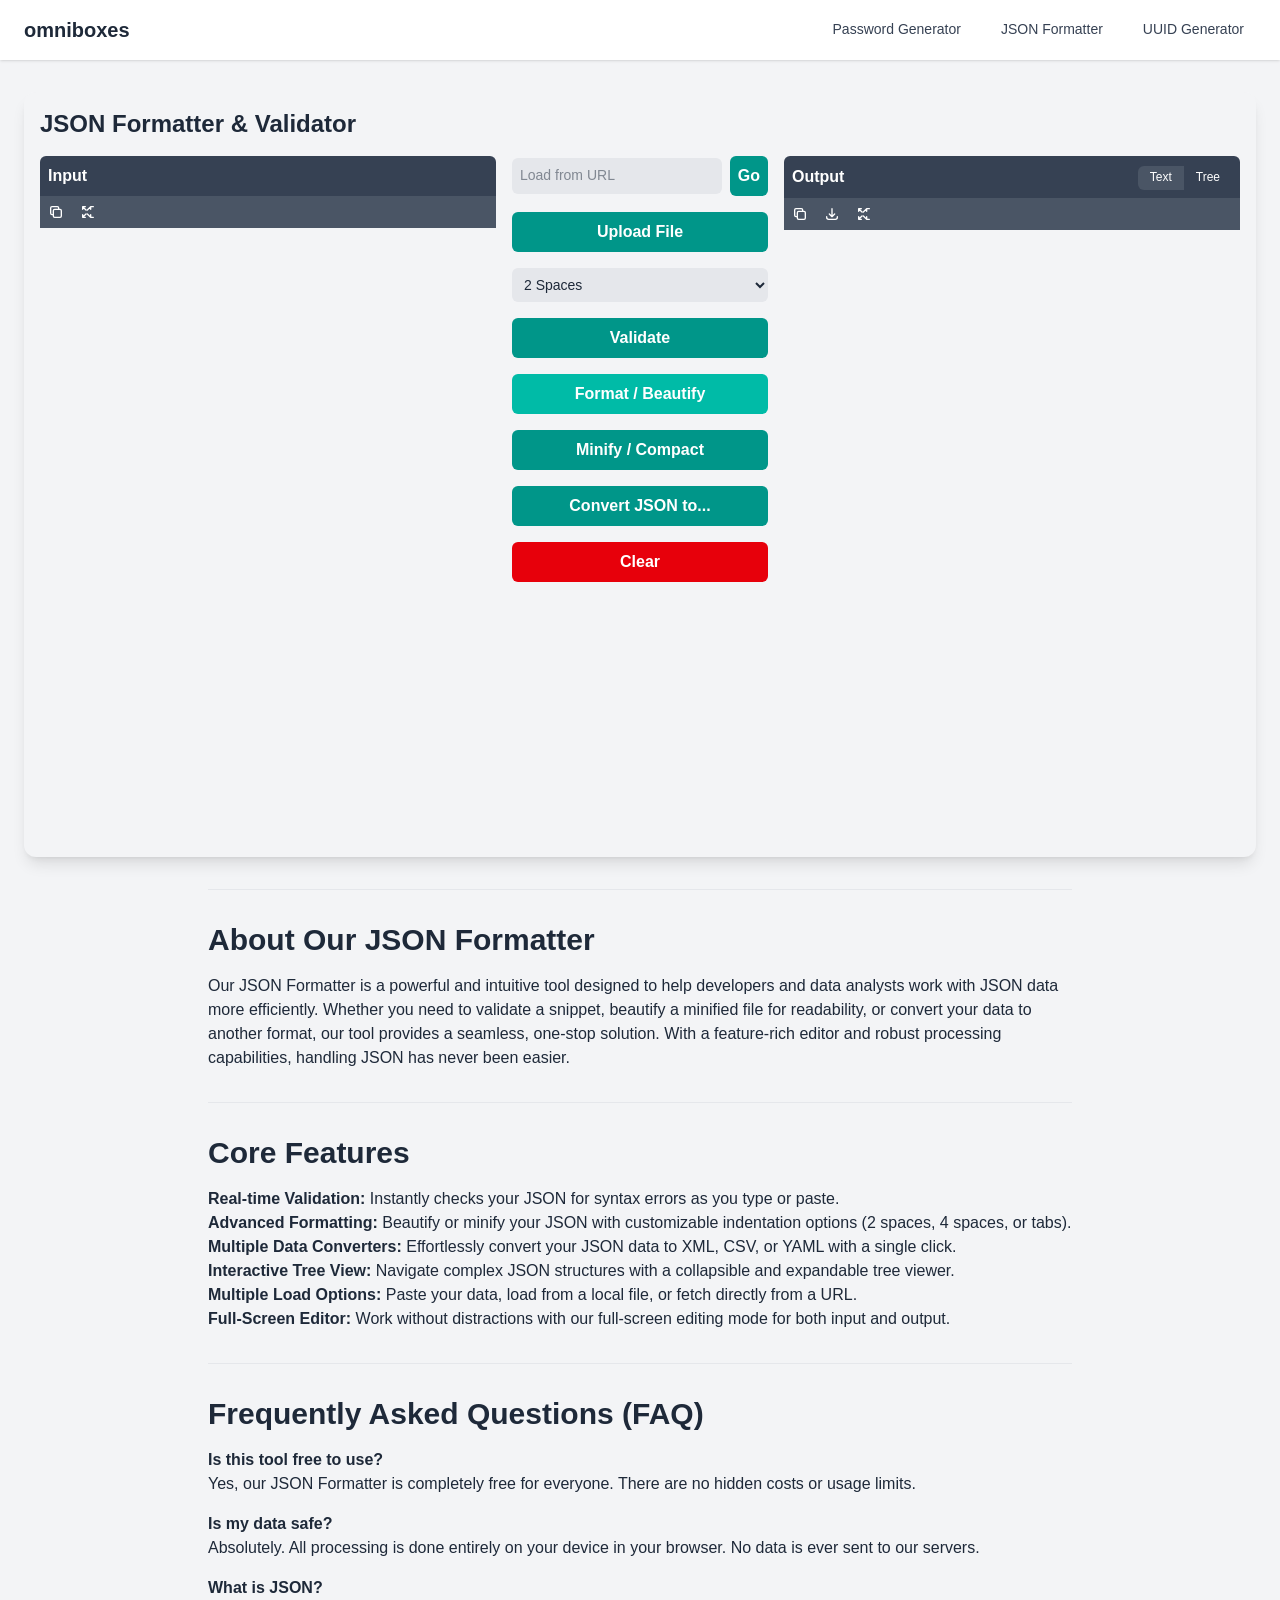
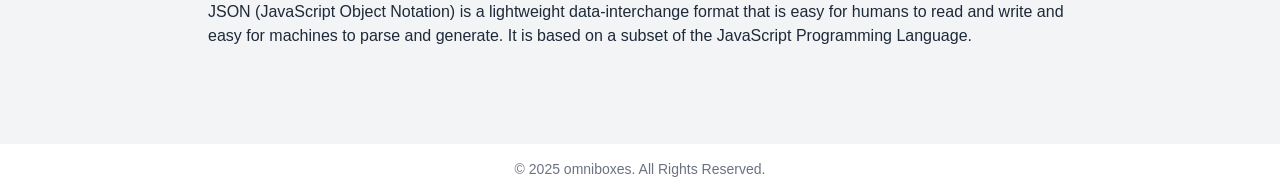
==== commit 6a366b45: "Deploy from private repo: 0abb890c333f17dda761555b934389a4ac90962a aixuexicc/website-tools@0abb890c3" ====
--- a/tools/json-formatter/index.html
+++ b/tools/json-formatter/index.html
@@ -1,16 +1,18 @@
 <!DOCTYPE html><html><head><meta charset="utf-8">
 <meta name="viewport" content="width=device-width, initial-scale=1">
-<style>/*! tailwindcss v4.1.11 | MIT License | https://tailwindcss.com */@layer properties{@supports ((-webkit-hyphens:none) and (not (margin-trim:inline))) or ((-moz-orient:inline) and (not (color:rgb(from red r g b)))){*,::backdrop,:after,:before{--tw-space-y-reverse:0;--tw-space-x-reverse:0;--tw-font-weight:initial;--tw-tracking:initial;--tw-shadow:0 0 #0000;--tw-shadow-color:initial;--tw-shadow-alpha:100%;--tw-inset-shadow:0 0 #0000;--tw-inset-shadow-color:initial;--tw-inset-shadow-alpha:100%;--tw-ring-color:initial;--tw-ring-shadow:0 0 #0000;--tw-inset-ring-color:initial;--tw-inset-ring-shadow:0 0 #0000;--tw-ring-inset:initial;--tw-ring-offset-width:0px;--tw-ring-offset-color:#fff;--tw-ring-offset-shadow:0 0 #0000;--tw-duration:initial}}}@layer theme{:host,:root{--font-sans:ui-sans-serif,system-ui,sans-serif,"Apple Color Emoji","Segoe UI Emoji","Segoe UI Symbol","Noto Color Emoji";--font-mono:ui-monospace,SFMono-Regular,Menlo,Monaco,Consolas,"Liberation Mono","Courier New",monospace;--color-red-100:oklch(93.6% .032 17.717);--color-red-300:oklch(80.8% .114 19.571);--color-red-400:oklch(70.4% .191 22.216);--color-red-500:oklch(63.7% .237 25.331);--color-red-600:oklch(57.7% .245 27.325);--color-red-700:oklch(50.5% .213 27.518);--color-red-900:oklch(39.6% .141 25.723);--color-green-500:oklch(72.3% .219 149.579);--color-teal-500:oklch(70.4% .14 182.503);--color-teal-600:oklch(60% .118 184.704);--color-teal-700:oklch(51.1% .096 186.391);--color-sky-500:oklch(68.5% .169 237.323);--color-gray-50:oklch(98.5% .002 247.839);--color-gray-100:oklch(96.7% .003 264.542);--color-gray-200:oklch(92.8% .006 264.531);--color-gray-300:oklch(87.2% .01 258.338);--color-gray-400:oklch(70.7% .022 261.325);--color-gray-500:oklch(55.1% .027 264.364);--color-gray-600:oklch(44.6% .03 256.802);--color-gray-700:oklch(37.3% .034 259.733);--color-gray-800:oklch(27.8% .033 256.848);--color-gray-900:oklch(21% .034 264.665);--color-white:#fff;--spacing:.25rem;--container-2xl:42rem;--container-4xl:56rem;--text-xs:.75rem;--text-xs--line-height:1.33333;--text-sm:.875rem;--text-sm--line-height:1.42857;--text-lg:1.125rem;--text-lg--line-height:1.55556;--text-xl:1.25rem;--text-xl--line-height:1.4;--text-2xl:1.5rem;--text-2xl--line-height:1.33333;--text-3xl:1.875rem;--text-3xl--line-height:1.2;--font-weight-medium:500;--font-weight-semibold:600;--font-weight-bold:700;--tracking-wider:.05em;--radius-md:.375rem;--radius-lg:.5rem;--radius-xl:.75rem;--default-transition-duration:.15s;--default-transition-timing-function:cubic-bezier(.4,0,.2,1);--default-font-family:var(--font-sans);--default-mono-font-family:var(--font-mono)}}@layer base{*,::backdrop,:after,:before{border:0 solid;box-sizing:border-box;margin:0;padding:0}::file-selector-button{border:0 solid;box-sizing:border-box;margin:0;padding:0}:host,html{-webkit-text-size-adjust:100%;font-family:var(--default-font-family,ui-sans-serif,system-ui,sans-serif,"Apple Color Emoji","Segoe UI Emoji","Segoe UI Symbol","Noto Color Emoji");font-feature-settings:var(--default-font-feature-settings,normal);font-variation-settings:var(--default-font-variation-settings,normal);line-height:1.5;-moz-tab-size:4;-o-tab-size:4;tab-size:4;-webkit-tap-highlight-color:transparent}hr{border-top-width:1px;color:inherit;height:0}abbr:where([title]){-webkit-text-decoration:underline dotted;text-decoration:underline dotted}h1,h2,h3,h4,h5,h6{font-size:inherit;font-weight:inherit}a{color:inherit;-webkit-text-decoration:inherit;text-decoration:inherit}b,strong{font-weight:bolder}code,kbd,pre,samp{font-family:var(--default-mono-font-family,ui-monospace,SFMono-Regular,Menlo,Monaco,Consolas,"Liberation Mono","Courier New",monospace);font-feature-settings:var(--default-mono-font-feature-settings,normal);font-size:1em;font-variation-settings:var(--default-mono-font-variation-settings,normal)}small{font-size:80%}sub,sup{font-size:75%;line-height:0;position:relative;vertical-align:baseline}sub{bottom:-.25em}sup{top:-.5em}table{border-collapse:collapse;border-color:inherit;text-indent:0}:-moz-focusring{outline:auto}progress{vertical-align:baseline}summary{display:list-item}menu,ol,ul{list-style:none}audio,canvas,embed,iframe,img,object,svg,video{display:block;vertical-align:middle}img,video{height:auto;max-width:100%}button,input,optgroup,select,textarea{background-color:#0000;border-radius:0;color:inherit;font:inherit;font-feature-settings:inherit;font-variation-settings:inherit;letter-spacing:inherit;opacity:1}::file-selector-button{background-color:#0000;border-radius:0;color:inherit;font:inherit;font-feature-settings:inherit;font-variation-settings:inherit;letter-spacing:inherit;opacity:1}:where(select:is([multiple],[size])) optgroup{font-weight:bolder}:where(select:is([multiple],[size])) optgroup option{padding-inline-start:20px}::file-selector-button{margin-inline-end:4px}::-moz-placeholder{opacity:1}::placeholder{opacity:1}@supports (not (-webkit-appearance:-apple-pay-button)) or (contain-intrinsic-size:1px){::-moz-placeholder{color:currentColor}::placeholder{color:currentColor}@supports (color:color-mix(in lab,red,red)){::-moz-placeholder{color:color-mix(in oklab,currentcolor 50%,transparent)}::placeholder{color:color-mix(in oklab,currentcolor 50%,transparent)}}}textarea{resize:vertical}::-webkit-search-decoration{-webkit-appearance:none}::-webkit-date-and-time-value{min-height:1lh;text-align:inherit}::-webkit-datetime-edit{display:inline-flex}::-webkit-datetime-edit-fields-wrapper{padding:0}::-webkit-datetime-edit,::-webkit-datetime-edit-year-field{padding-block:0}::-webkit-datetime-edit-day-field,::-webkit-datetime-edit-month-field{padding-block:0}::-webkit-datetime-edit-hour-field,::-webkit-datetime-edit-minute-field{padding-block:0}::-webkit-datetime-edit-millisecond-field,::-webkit-datetime-edit-second-field{padding-block:0}::-webkit-datetime-edit-meridiem-field{padding-block:0}:-moz-ui-invalid{box-shadow:none}button,input:where([type=button],[type=reset],[type=submit]){-webkit-appearance:button;-moz-appearance:button;appearance:button}::file-selector-button{-webkit-appearance:button;-moz-appearance:button;appearance:button}::-webkit-inner-spin-button,::-webkit-outer-spin-button{height:auto}[hidden]:where(:not([hidden=until-found])){display:none!important}}@layer components;@layer utilities{.absolute{position:absolute}.relative{position:relative}.static{position:static}.top-2{top:calc(var(--spacing)*2)}.right-3{right:calc(var(--spacing)*3)}.bottom-full{bottom:100%}.z-10{z-index:10}.container{width:100%}@media (min-width:40rem){.container{max-width:40rem}}@media (min-width:48rem){.container{max-width:48rem}}@media (min-width:64rem){.container{max-width:64rem}}@media (min-width:80rem){.container{max-width:80rem}}@media (min-width:96rem){.container{max-width:96rem}}.mx-auto{margin-inline:auto}.mb-2{margin-bottom:calc(var(--spacing)*2)}.mb-4{margin-bottom:calc(var(--spacing)*4)}.mb-6{margin-bottom:calc(var(--spacing)*6)}.ml-3{margin-left:calc(var(--spacing)*3)}.block{display:block}.flex{display:flex}.grid{display:grid}.hidden{display:none}.h-2{height:calc(var(--spacing)*2)}.h-4{height:calc(var(--spacing)*4)}.h-5{height:calc(var(--spacing)*5)}.h-6{height:calc(var(--spacing)*6)}.h-full{height:100%}.h-screen{height:100vh}.max-h-96{max-height:calc(var(--spacing)*96)}.min-h-0{min-height:calc(var(--spacing)*0)}.w-4{width:calc(var(--spacing)*4)}.w-5{width:calc(var(--spacing)*5)}.w-24{width:calc(var(--spacing)*24)}.w-64{width:calc(var(--spacing)*64)}.w-full{width:100%}.max-w-2xl{max-width:var(--container-2xl)}.max-w-4xl{max-width:var(--container-4xl)}.min-w-0{min-width:calc(var(--spacing)*0)}.flex-shrink-0{flex-shrink:0}.flex-grow{flex-grow:1}.cursor-pointer{cursor:pointer}.appearance-none{-webkit-appearance:none;-moz-appearance:none;appearance:none}.grid-cols-1{grid-template-columns:repeat(1,minmax(0,1fr))}.grid-cols-\[1fr_256px_1fr\]{grid-template-columns:1fr 256px 1fr}.flex-col{flex-direction:column}.flex-wrap{flex-wrap:wrap}.items-center{align-items:center}.justify-between{justify-content:space-between}.justify-center{justify-content:center}.gap-2{gap:calc(var(--spacing)*2)}.gap-4{gap:calc(var(--spacing)*4)}:where(.space-y-2>:not(:last-child)){--tw-space-y-reverse:0;margin-block-end:calc(var(--spacing)*2*(1 - var(--tw-space-y-reverse)));margin-block-start:calc(var(--spacing)*2*var(--tw-space-y-reverse))}:where(.space-y-4>:not(:last-child)){--tw-space-y-reverse:0;margin-block-end:calc(var(--spacing)*4*(1 - var(--tw-space-y-reverse)));margin-block-start:calc(var(--spacing)*4*var(--tw-space-y-reverse))}:where(.space-y-6>:not(:last-child)){--tw-space-y-reverse:0;margin-block-end:calc(var(--spacing)*6*(1 - var(--tw-space-y-reverse)));margin-block-start:calc(var(--spacing)*6*var(--tw-space-y-reverse))}:where(.space-x-2>:not(:last-child)){--tw-space-x-reverse:0;margin-inline-end:calc(var(--spacing)*2*(1 - var(--tw-space-x-reverse)));margin-inline-start:calc(var(--spacing)*2*var(--tw-space-x-reverse))}:where(.space-x-4>:not(:last-child)){--tw-space-x-reverse:0;margin-inline-end:calc(var(--spacing)*4*(1 - var(--tw-space-x-reverse)));margin-inline-start:calc(var(--spacing)*4*var(--tw-space-x-reverse))}.overflow-auto{overflow:auto}.overflow-y-auto{overflow-y:auto}.rounded{border-radius:.25rem}.rounded-full{border-radius:3.40282e+38px}.rounded-lg{border-radius:var(--radius-lg)}.rounded-md{border-radius:var(--radius-md)}.rounded-xl{border-radius:var(--radius-xl)}.rounded-t-md{border-top-right-radius:var(--radius-md)}.rounded-l-md,.rounded-t-md{border-top-left-radius:var(--radius-md)}.rounded-l-md{border-bottom-left-radius:var(--radius-md)}.rounded-r-md{border-top-right-radius:var(--radius-md)}.rounded-b-md,.rounded-r-md{border-bottom-right-radius:var(--radius-md)}.rounded-b-md{border-bottom-left-radius:var(--radius-md)}.border-gray-300{border-color:var(--color-gray-300)}.border-red-500{border-color:var(--color-red-500)}.border-transparent{border-color:#0000}.bg-gray-50{background-color:var(--color-gray-50)}.bg-gray-100{background-color:var(--color-gray-100)}.bg-gray-200{background-color:var(--color-gray-200)}.bg-gray-300{background-color:var(--color-gray-300)}.bg-gray-600{background-color:var(--color-gray-600)}.bg-gray-700{background-color:var(--color-gray-700)}.bg-red-100{background-color:var(--color-red-100)}.bg-red-600{background-color:var(--color-red-600)}.bg-teal-500{background-color:var(--color-teal-500)}.bg-teal-600{background-color:var(--color-teal-600)}.bg-white{background-color:var(--color-white)}.p-1{padding:calc(var(--spacing)*1)}.p-2{padding:calc(var(--spacing)*2)}.p-3{padding:calc(var(--spacing)*3)}.p-4{padding:calc(var(--spacing)*4)}.p-6{padding:calc(var(--spacing)*6)}.p-8{padding:calc(var(--spacing)*8)}.px-3{padding-inline:calc(var(--spacing)*3)}.px-4{padding-inline:calc(var(--spacing)*4)}.px-6{padding-inline:calc(var(--spacing)*6)}.py-1{padding-block:calc(var(--spacing)*1)}.py-2{padding-block:calc(var(--spacing)*2)}.py-3{padding-block:calc(var(--spacing)*3)}.py-4{padding-block:calc(var(--spacing)*4)}.pb-4{padding-bottom:calc(var(--spacing)*4)}.text-center{text-align:center}.font-mono{font-family:var(--font-mono)}.text-2xl{font-size:var(--text-2xl);line-height:var(--tw-leading,var(--text-2xl--line-height))}.text-3xl{font-size:var(--text-3xl);line-height:var(--tw-leading,var(--text-3xl--line-height))}.text-lg{font-size:var(--text-lg);line-height:var(--tw-leading,var(--text-lg--line-height))}.text-sm{font-size:var(--text-sm);line-height:var(--tw-leading,var(--text-sm--line-height))}.text-xl{font-size:var(--text-xl);line-height:var(--tw-leading,var(--text-xl--line-height))}.text-xs{font-size:var(--text-xs);line-height:var(--tw-leading,var(--text-xs--line-height))}.font-bold{--tw-font-weight:var(--font-weight-bold);font-weight:var(--font-weight-bold)}.font-medium{--tw-font-weight:var(--font-weight-medium);font-weight:var(--font-weight-medium)}.font-semibold{--tw-font-weight:var(--font-weight-semibold);font-weight:var(--font-weight-semibold)}.tracking-wider{--tw-tracking:var(--tracking-wider);letter-spacing:var(--tracking-wider)}.break-all{word-break:break-all}.whitespace-pre-wrap{white-space:pre-wrap}.text-gray-500{color:var(--color-gray-500)}.text-gray-600{color:var(--color-gray-600)}.text-gray-700{color:var(--color-gray-700)}.text-gray-800{color:var(--color-gray-800)}.text-green-500{color:var(--color-green-500)}.text-red-700{color:var(--color-red-700)}.text-sky-500{color:var(--color-sky-500)}.text-teal-500{color:var(--color-teal-500)}.text-teal-600{color:var(--color-teal-600)}.text-white{color:var(--color-white)}.lowercase{text-transform:lowercase}.uppercase{text-transform:uppercase}.opacity-0{opacity:0}.opacity-100{opacity:1}.shadow{--tw-shadow:0 1px 3px 0 var(--tw-shadow-color,#0000001a),0 1px 2px -1px var(--tw-shadow-color,#0000001a)}.shadow,.shadow-lg{box-shadow:var(--tw-inset-shadow),var(--tw-inset-ring-shadow),var(--tw-ring-offset-shadow),var(--tw-ring-shadow),var(--tw-shadow)}.shadow-lg{--tw-shadow:0 10px 15px -3px var(--tw-shadow-color,#0000001a),0 4px 6px -4px var(--tw-shadow-color,#0000001a)}.transition-colors{transition-duration:var(--tw-duration,var(--default-transition-duration));transition-property:color,background-color,border-color,outline-color,text-decoration-color,fill,stroke,--tw-gradient-from,--tw-gradient-via,--tw-gradient-to;transition-timing-function:var(--tw-ease,var(--default-transition-timing-function))}.transition-opacity{transition-duration:var(--tw-duration,var(--default-transition-duration));transition-property:opacity;transition-timing-function:var(--tw-ease,var(--default-transition-timing-function))}.duration-300{--tw-duration:.3s;transition-duration:.3s}@media (hover:hover){.hover\:bg-gray-100:hover{background-color:var(--color-gray-100)}.hover\:bg-gray-200:hover{background-color:var(--color-gray-200)}.hover\:bg-gray-400:hover{background-color:var(--color-gray-400)}.hover\:bg-gray-500:hover{background-color:var(--color-gray-500)}.hover\:bg-gray-700:hover{background-color:var(--color-gray-700)}.hover\:bg-red-700:hover{background-color:var(--color-red-700)}.hover\:bg-teal-600:hover{background-color:var(--color-teal-600)}.hover\:bg-teal-700:hover{background-color:var(--color-teal-700)}.hover\:underline:hover{text-decoration-line:underline}}.focus\:border-gray-500:focus{border-color:var(--color-gray-500)}.focus\:border-teal-500:focus{border-color:var(--color-teal-500)}.focus\:bg-white:focus{background-color:var(--color-white)}.focus\:ring-0:focus{--tw-ring-shadow:var(--tw-ring-inset,)0 0 0 calc(var(--tw-ring-offset-width))var(--tw-ring-color,currentcolor);box-shadow:var(--tw-inset-shadow),var(--tw-inset-ring-shadow),var(--tw-ring-offset-shadow),var(--tw-ring-shadow),var(--tw-shadow)}.focus\:ring-teal-500:focus{--tw-ring-color:var(--color-teal-500)}.disabled\:bg-gray-400:disabled{background-color:var(--color-gray-400)}@media (min-width:40rem){.sm\:w-auto{width:auto}.sm\:grid-cols-2{grid-template-columns:repeat(2,minmax(0,1fr))}.sm\:flex-row{flex-direction:row}}@media (prefers-color-scheme:dark){.dark\:border-gray-600{border-color:var(--color-gray-600)}.dark\:border-red-400{border-color:var(--color-red-400)}.dark\:bg-gray-700{background-color:var(--color-gray-700)}.dark\:bg-gray-800{background-color:var(--color-gray-800)}.dark\:bg-gray-900{background-color:var(--color-gray-900)}.dark\:bg-red-900{background-color:var(--color-red-900)}.dark\:text-gray-200{color:var(--color-gray-200)}.dark\:text-gray-400{color:var(--color-gray-400)}.dark\:text-red-300{color:var(--color-red-300)}.dark\:text-white{color:var(--color-white)}@media (hover:hover){.dark\:hover\:bg-gray-600:hover{background-color:var(--color-gray-600)}.dark\:hover\:bg-gray-700:hover{background-color:var(--color-gray-700)}.dark\:hover\:bg-gray-800:hover{background-color:var(--color-gray-800)}}}}@property --tw-space-y-reverse{syntax:"*";inherits:false;initial-value:0}@property --tw-space-x-reverse{syntax:"*";inherits:false;initial-value:0}@property --tw-font-weight{syntax:"*";inherits:false}@property --tw-tracking{syntax:"*";inherits:false}@property --tw-shadow{syntax:"*";inherits:false;initial-value:0 0 #0000}@property --tw-shadow-color{syntax:"*";inherits:false}@property --tw-shadow-alpha{syntax:"<percentage>";inherits:false;initial-value:100%}@property --tw-inset-shadow{syntax:"*";inherits:false;initial-value:0 0 #0000}@property --tw-inset-shadow-color{syntax:"*";inherits:false}@property --tw-inset-shadow-alpha{syntax:"<percentage>";inherits:false;initial-value:100%}@property --tw-ring-color{syntax:"*";inherits:false}@property --tw-ring-shadow{syntax:"*";inherits:false;initial-value:0 0 #0000}@property --tw-inset-ring-color{syntax:"*";inherits:false}@property --tw-inset-ring-shadow{syntax:"*";inherits:false;initial-value:0 0 #0000}@property --tw-ring-inset{syntax:"*";inherits:false}@property --tw-ring-offset-width{syntax:"<length>";inherits:false;initial-value:0}@property --tw-ring-offset-color{syntax:"*";inherits:false;initial-value:#fff}@property --tw-ring-offset-shadow{syntax:"*";inherits:false;initial-value:0 0 #0000}@property --tw-duration{syntax:"*";inherits:false}</style>
-<style>#__nuxt,body,html{height:100%;margin:0;padding:0}body{font-family:-apple-system,BlinkMacSystemFont,Segoe UI,Roboto,Helvetica Neue,Arial,sans-serif}</style>
+<style>/*! tailwindcss v4.1.11 | MIT License | https://tailwindcss.com */@layer properties{@supports ((-webkit-hyphens:none) and (not (margin-trim:inline))) or ((-moz-orient:inline) and (not (color:rgb(from red r g b)))){*,::backdrop,:after,:before{--tw-space-y-reverse:0;--tw-space-x-reverse:0;--tw-border-style:solid;--tw-font-weight:initial;--tw-tracking:initial;--tw-shadow:0 0 #0000;--tw-shadow-color:initial;--tw-shadow-alpha:100%;--tw-inset-shadow:0 0 #0000;--tw-inset-shadow-color:initial;--tw-inset-shadow-alpha:100%;--tw-ring-color:initial;--tw-ring-shadow:0 0 #0000;--tw-inset-ring-color:initial;--tw-inset-ring-shadow:0 0 #0000;--tw-ring-inset:initial;--tw-ring-offset-width:0px;--tw-ring-offset-color:#fff;--tw-ring-offset-shadow:0 0 #0000;--tw-duration:initial;--tw-translate-x:0;--tw-translate-y:0;--tw-translate-z:0}}}@layer theme{:host,:root{--font-sans:ui-sans-serif,system-ui,sans-serif,"Apple Color Emoji","Segoe UI Emoji","Segoe UI Symbol","Noto Color Emoji";--font-mono:ui-monospace,SFMono-Regular,Menlo,Monaco,Consolas,"Liberation Mono","Courier New",monospace;--color-red-100:oklch(93.6% .032 17.717);--color-red-300:oklch(80.8% .114 19.571);--color-red-400:oklch(70.4% .191 22.216);--color-red-500:oklch(63.7% .237 25.331);--color-red-600:oklch(57.7% .245 27.325);--color-red-700:oklch(50.5% .213 27.518);--color-red-900:oklch(39.6% .141 25.723);--color-green-500:oklch(72.3% .219 149.579);--color-teal-100:oklch(95.3% .051 180.801);--color-teal-300:oklch(85.5% .138 181.071);--color-teal-500:oklch(70.4% .14 182.503);--color-teal-600:oklch(60% .118 184.704);--color-teal-700:oklch(51.1% .096 186.391);--color-teal-900:oklch(38.6% .063 188.416);--color-gray-50:oklch(98.5% .002 247.839);--color-gray-100:oklch(96.7% .003 264.542);--color-gray-200:oklch(92.8% .006 264.531);--color-gray-300:oklch(87.2% .01 258.338);--color-gray-400:oklch(70.7% .022 261.325);--color-gray-500:oklch(55.1% .027 264.364);--color-gray-600:oklch(44.6% .03 256.802);--color-gray-700:oklch(37.3% .034 259.733);--color-gray-800:oklch(27.8% .033 256.848);--color-gray-900:oklch(21% .034 264.665);--color-white:#fff;--spacing:.25rem;--container-2xl:42rem;--container-4xl:56rem;--container-6xl:72rem;--text-xs:.75rem;--text-xs--line-height:1.33333;--text-sm:.875rem;--text-sm--line-height:1.42857;--text-lg:1.125rem;--text-lg--line-height:1.55556;--text-xl:1.25rem;--text-xl--line-height:1.4;--text-2xl:1.5rem;--text-2xl--line-height:1.33333;--text-3xl:1.875rem;--text-3xl--line-height:1.2;--text-5xl:3rem;--text-5xl--line-height:1;--font-weight-medium:500;--font-weight-semibold:600;--font-weight-bold:700;--tracking-wider:.05em;--radius-md:.375rem;--radius-lg:.5rem;--radius-xl:.75rem;--default-transition-duration:.15s;--default-transition-timing-function:cubic-bezier(.4,0,.2,1);--default-font-family:var(--font-sans);--default-mono-font-family:var(--font-mono)}}@layer base{*,::backdrop,:after,:before{border:0 solid;box-sizing:border-box;margin:0;padding:0}::file-selector-button{border:0 solid;box-sizing:border-box;margin:0;padding:0}:host,html{-webkit-text-size-adjust:100%;font-family:var(--default-font-family,ui-sans-serif,system-ui,sans-serif,"Apple Color Emoji","Segoe UI Emoji","Segoe UI Symbol","Noto Color Emoji");font-feature-settings:var(--default-font-feature-settings,normal);font-variation-settings:var(--default-font-variation-settings,normal);line-height:1.5;-moz-tab-size:4;-o-tab-size:4;tab-size:4;-webkit-tap-highlight-color:transparent}hr{border-top-width:1px;color:inherit;height:0}abbr:where([title]){-webkit-text-decoration:underline dotted;text-decoration:underline dotted}h1,h2,h3,h4,h5,h6{font-size:inherit;font-weight:inherit}a{color:inherit;-webkit-text-decoration:inherit;text-decoration:inherit}b,strong{font-weight:bolder}code,kbd,pre,samp{font-family:var(--default-mono-font-family,ui-monospace,SFMono-Regular,Menlo,Monaco,Consolas,"Liberation Mono","Courier New",monospace);font-feature-settings:var(--default-mono-font-feature-settings,normal);font-size:1em;font-variation-settings:var(--default-mono-font-variation-settings,normal)}small{font-size:80%}sub,sup{font-size:75%;line-height:0;position:relative;vertical-align:baseline}sub{bottom:-.25em}sup{top:-.5em}table{border-collapse:collapse;border-color:inherit;text-indent:0}:-moz-focusring{outline:auto}progress{vertical-align:baseline}summary{display:list-item}menu,ol,ul{list-style:none}audio,canvas,embed,iframe,img,object,svg,video{display:block;vertical-align:middle}img,video{height:auto;max-width:100%}button,input,optgroup,select,textarea{background-color:#0000;border-radius:0;color:inherit;font:inherit;font-feature-settings:inherit;font-variation-settings:inherit;letter-spacing:inherit;opacity:1}::file-selector-button{background-color:#0000;border-radius:0;color:inherit;font:inherit;font-feature-settings:inherit;font-variation-settings:inherit;letter-spacing:inherit;opacity:1}:where(select:is([multiple],[size])) optgroup{font-weight:bolder}:where(select:is([multiple],[size])) optgroup option{padding-inline-start:20px}::file-selector-button{margin-inline-end:4px}::-moz-placeholder{opacity:1}::placeholder{opacity:1}@supports (not (-webkit-appearance:-apple-pay-button)) or (contain-intrinsic-size:1px){::-moz-placeholder{color:currentColor}::placeholder{color:currentColor}@supports (color:color-mix(in lab,red,red)){::-moz-placeholder{color:color-mix(in oklab,currentcolor 50%,transparent)}::placeholder{color:color-mix(in oklab,currentcolor 50%,transparent)}}}textarea{resize:vertical}::-webkit-search-decoration{-webkit-appearance:none}::-webkit-date-and-time-value{min-height:1lh;text-align:inherit}::-webkit-datetime-edit{display:inline-flex}::-webkit-datetime-edit-fields-wrapper{padding:0}::-webkit-datetime-edit,::-webkit-datetime-edit-year-field{padding-block:0}::-webkit-datetime-edit-day-field,::-webkit-datetime-edit-month-field{padding-block:0}::-webkit-datetime-edit-hour-field,::-webkit-datetime-edit-minute-field{padding-block:0}::-webkit-datetime-edit-millisecond-field,::-webkit-datetime-edit-second-field{padding-block:0}::-webkit-datetime-edit-meridiem-field{padding-block:0}:-moz-ui-invalid{box-shadow:none}button,input:where([type=button],[type=reset],[type=submit]){-webkit-appearance:button;-moz-appearance:button;appearance:button}::file-selector-button{-webkit-appearance:button;-moz-appearance:button;appearance:button}::-webkit-inner-spin-button,::-webkit-outer-spin-button{height:auto}[hidden]:where(:not([hidden=until-found])){display:none!important}}@layer components;@layer utilities{.absolute{position:absolute}.relative{position:relative}.static{position:static}.top-2{top:calc(var(--spacing)*2)}.right-3{right:calc(var(--spacing)*3)}.bottom-full{bottom:100%}.z-10{z-index:10}.container{width:100%}@media (min-width:40rem){.container{max-width:40rem}}@media (min-width:48rem){.container{max-width:48rem}}@media (min-width:64rem){.container{max-width:64rem}}@media (min-width:80rem){.container{max-width:80rem}}@media (min-width:96rem){.container{max-width:96rem}}.mx-auto{margin-inline:auto}.mt-8{margin-top:calc(var(--spacing)*8)}.mt-auto{margin-top:auto}.mb-2{margin-bottom:calc(var(--spacing)*2)}.mb-4{margin-bottom:calc(var(--spacing)*4)}.mb-6{margin-bottom:calc(var(--spacing)*6)}.mb-12{margin-bottom:calc(var(--spacing)*12)}.ml-3{margin-left:calc(var(--spacing)*3)}.block{display:block}.flex{display:flex}.grid{display:grid}.hidden{display:none}.h-2{height:calc(var(--spacing)*2)}.h-4{height:calc(var(--spacing)*4)}.h-5{height:calc(var(--spacing)*5)}.h-6{height:calc(var(--spacing)*6)}.h-12{height:calc(var(--spacing)*12)}.h-16{height:calc(var(--spacing)*16)}.h-full{height:100%}.max-h-96{max-height:calc(var(--spacing)*96)}.min-h-0{min-height:calc(var(--spacing)*0)}.min-h-screen{min-height:100vh}.w-4{width:calc(var(--spacing)*4)}.w-5{width:calc(var(--spacing)*5)}.w-12{width:calc(var(--spacing)*12)}.w-16{width:calc(var(--spacing)*16)}.w-24{width:calc(var(--spacing)*24)}.w-64{width:calc(var(--spacing)*64)}.w-full{width:100%}.max-w-2xl{max-width:var(--container-2xl)}.max-w-4xl{max-width:var(--container-4xl)}.max-w-6xl{max-width:var(--container-6xl)}.max-w-none{max-width:none}.min-w-0{min-width:calc(var(--spacing)*0)}.flex-shrink-0{flex-shrink:0}.flex-grow{flex-grow:1}.cursor-pointer{cursor:pointer}.appearance-none{-webkit-appearance:none;-moz-appearance:none;appearance:none}.grid-cols-1{grid-template-columns:repeat(1,minmax(0,1fr))}.grid-cols-\[1fr_256px_1fr\]{grid-template-columns:1fr 256px 1fr}.flex-col{flex-direction:column}.flex-wrap{flex-wrap:wrap}.items-center{align-items:center}.justify-between{justify-content:space-between}.justify-center{justify-content:center}.gap-2{gap:calc(var(--spacing)*2)}.gap-4{gap:calc(var(--spacing)*4)}.gap-8{gap:calc(var(--spacing)*8)}:where(.space-y-2>:not(:last-child)){--tw-space-y-reverse:0;margin-block-end:calc(var(--spacing)*2*(1 - var(--tw-space-y-reverse)));margin-block-start:calc(var(--spacing)*2*var(--tw-space-y-reverse))}:where(.space-y-4>:not(:last-child)){--tw-space-y-reverse:0;margin-block-end:calc(var(--spacing)*4*(1 - var(--tw-space-y-reverse)));margin-block-start:calc(var(--spacing)*4*var(--tw-space-y-reverse))}:where(.space-y-6>:not(:last-child)){--tw-space-y-reverse:0;margin-block-end:calc(var(--spacing)*6*(1 - var(--tw-space-y-reverse)));margin-block-start:calc(var(--spacing)*6*var(--tw-space-y-reverse))}:where(.space-x-2>:not(:last-child)){--tw-space-x-reverse:0;margin-inline-end:calc(var(--spacing)*2*(1 - var(--tw-space-x-reverse)));margin-inline-start:calc(var(--spacing)*2*var(--tw-space-x-reverse))}:where(.space-x-4>:not(:last-child)){--tw-space-x-reverse:0;margin-inline-end:calc(var(--spacing)*4*(1 - var(--tw-space-x-reverse)));margin-inline-start:calc(var(--spacing)*4*var(--tw-space-x-reverse))}.self-start{align-self:flex-start}.overflow-auto{overflow:auto}.overflow-y-auto{overflow-y:auto}.rounded{border-radius:.25rem}.rounded-full{border-radius:3.40282e+38px}.rounded-lg{border-radius:var(--radius-lg)}.rounded-md{border-radius:var(--radius-md)}.rounded-xl{border-radius:var(--radius-xl)}.rounded-t-md{border-top-right-radius:var(--radius-md)}.rounded-l-md,.rounded-t-md{border-top-left-radius:var(--radius-md)}.rounded-l-md{border-bottom-left-radius:var(--radius-md)}.rounded-r-md{border-top-right-radius:var(--radius-md)}.rounded-b-md,.rounded-r-md{border-bottom-right-radius:var(--radius-md)}.rounded-b-md{border-bottom-left-radius:var(--radius-md)}.border-t{border-top-style:var(--tw-border-style);border-top-width:1px}.border-gray-200{border-color:var(--color-gray-200)}.border-gray-300{border-color:var(--color-gray-300)}.border-red-500{border-color:var(--color-red-500)}.border-transparent{border-color:#0000}.bg-gray-50{background-color:var(--color-gray-50)}.bg-gray-100{background-color:var(--color-gray-100)}.bg-gray-200{background-color:var(--color-gray-200)}.bg-gray-300{background-color:var(--color-gray-300)}.bg-gray-600{background-color:var(--color-gray-600)}.bg-gray-700{background-color:var(--color-gray-700)}.bg-red-100{background-color:var(--color-red-100)}.bg-red-600{background-color:var(--color-red-600)}.bg-teal-100{background-color:var(--color-teal-100)}.bg-teal-500{background-color:var(--color-teal-500)}.bg-teal-600{background-color:var(--color-teal-600)}.bg-white{background-color:var(--color-white)}.p-1{padding:calc(var(--spacing)*1)}.p-2{padding:calc(var(--spacing)*2)}.p-3{padding:calc(var(--spacing)*3)}.p-4{padding:calc(var(--spacing)*4)}.p-8{padding:calc(var(--spacing)*8)}.px-3{padding-inline:calc(var(--spacing)*3)}.px-4{padding-inline:calc(var(--spacing)*4)}.px-6{padding-inline:calc(var(--spacing)*6)}.py-1{padding-block:calc(var(--spacing)*1)}.py-2{padding-block:calc(var(--spacing)*2)}.py-3{padding-block:calc(var(--spacing)*3)}.py-4{padding-block:calc(var(--spacing)*4)}.py-8{padding-block:calc(var(--spacing)*8)}.pb-4{padding-bottom:calc(var(--spacing)*4)}.text-center{text-align:center}.font-mono{font-family:var(--font-mono)}.text-2xl{font-size:var(--text-2xl);line-height:var(--tw-leading,var(--text-2xl--line-height))}.text-3xl{font-size:var(--text-3xl);line-height:var(--tw-leading,var(--text-3xl--line-height))}.text-5xl{font-size:var(--text-5xl);line-height:var(--tw-leading,var(--text-5xl--line-height))}.text-lg{font-size:var(--text-lg);line-height:var(--tw-leading,var(--text-lg--line-height))}.text-sm{font-size:var(--text-sm);line-height:var(--tw-leading,var(--text-sm--line-height))}.text-xl{font-size:var(--text-xl);line-height:var(--tw-leading,var(--text-xl--line-height))}.text-xs{font-size:var(--text-xs);line-height:var(--tw-leading,var(--text-xs--line-height))}.font-bold{--tw-font-weight:var(--font-weight-bold);font-weight:var(--font-weight-bold)}.font-medium{--tw-font-weight:var(--font-weight-medium);font-weight:var(--font-weight-medium)}.font-semibold{--tw-font-weight:var(--font-weight-semibold);font-weight:var(--font-weight-semibold)}.tracking-wider{--tw-tracking:var(--tracking-wider);letter-spacing:var(--tracking-wider)}.break-all{word-break:break-all}.whitespace-pre-wrap{white-space:pre-wrap}.text-gray-500{color:var(--color-gray-500)}.text-gray-600{color:var(--color-gray-600)}.text-gray-700{color:var(--color-gray-700)}.text-gray-800{color:var(--color-gray-800)}.text-green-500{color:var(--color-green-500)}.text-red-700{color:var(--color-red-700)}.text-teal-500{color:var(--color-teal-500)}.text-teal-600{color:var(--color-teal-600)}.text-white{color:var(--color-white)}.lowercase{text-transform:lowercase}.uppercase{text-transform:uppercase}.opacity-0{opacity:0}.opacity-100{opacity:1}.shadow{--tw-shadow:0 1px 3px 0 var(--tw-shadow-color,#0000001a),0 1px 2px -1px var(--tw-shadow-color,#0000001a)}.shadow,.shadow-lg{box-shadow:var(--tw-inset-shadow),var(--tw-inset-ring-shadow),var(--tw-ring-offset-shadow),var(--tw-ring-shadow),var(--tw-shadow)}.shadow-lg{--tw-shadow:0 10px 15px -3px var(--tw-shadow-color,#0000001a),0 4px 6px -4px var(--tw-shadow-color,#0000001a)}.transition-all{transition-duration:var(--tw-duration,var(--default-transition-duration));transition-property:all;transition-timing-function:var(--tw-ease,var(--default-transition-timing-function))}.transition-colors{transition-duration:var(--tw-duration,var(--default-transition-duration));transition-property:color,background-color,border-color,outline-color,text-decoration-color,fill,stroke,--tw-gradient-from,--tw-gradient-via,--tw-gradient-to;transition-timing-function:var(--tw-ease,var(--default-transition-timing-function))}.transition-opacity{transition-duration:var(--tw-duration,var(--default-transition-duration));transition-property:opacity;transition-timing-function:var(--tw-ease,var(--default-transition-timing-function))}.duration-300{--tw-duration:.3s;transition-duration:.3s}@media (hover:hover){.hover\:-translate-y-2:hover{--tw-translate-y:calc(var(--spacing)*-2);translate:var(--tw-translate-x)var(--tw-translate-y)}.hover\:bg-gray-100:hover{background-color:var(--color-gray-100)}.hover\:bg-gray-200:hover{background-color:var(--color-gray-200)}.hover\:bg-gray-400:hover{background-color:var(--color-gray-400)}.hover\:bg-gray-500:hover{background-color:var(--color-gray-500)}.hover\:bg-gray-700:hover{background-color:var(--color-gray-700)}.hover\:bg-red-700:hover{background-color:var(--color-red-700)}.hover\:bg-teal-600:hover{background-color:var(--color-teal-600)}.hover\:bg-teal-700:hover{background-color:var(--color-teal-700)}.hover\:shadow-2xl:hover{--tw-shadow:0 25px 50px -12px var(--tw-shadow-color,#00000040);box-shadow:var(--tw-inset-shadow),var(--tw-inset-ring-shadow),var(--tw-ring-offset-shadow),var(--tw-ring-shadow),var(--tw-shadow)}}.focus\:border-gray-500:focus{border-color:var(--color-gray-500)}.focus\:border-teal-500:focus{border-color:var(--color-teal-500)}.focus\:bg-white:focus{background-color:var(--color-white)}.focus\:ring-0:focus{--tw-ring-shadow:var(--tw-ring-inset,)0 0 0 calc(var(--tw-ring-offset-width))var(--tw-ring-color,currentcolor);box-shadow:var(--tw-inset-shadow),var(--tw-inset-ring-shadow),var(--tw-ring-offset-shadow),var(--tw-ring-shadow),var(--tw-shadow)}.focus\:ring-teal-500:focus{--tw-ring-color:var(--color-teal-500)}.disabled\:bg-gray-400:disabled{background-color:var(--color-gray-400)}@media (min-width:40rem){.sm\:w-auto{width:auto}.sm\:grid-cols-2{grid-template-columns:repeat(2,minmax(0,1fr))}.sm\:flex-row{flex-direction:row}}@media (min-width:48rem){.md\:grid-cols-2{grid-template-columns:repeat(2,minmax(0,1fr))}}@media (min-width:64rem){.lg\:grid-cols-3{grid-template-columns:repeat(3,minmax(0,1fr))}}@media (prefers-color-scheme:dark){.dark\:border-gray-600{border-color:var(--color-gray-600)}.dark\:border-gray-700{border-color:var(--color-gray-700)}.dark\:border-red-400{border-color:var(--color-red-400)}.dark\:bg-gray-700{background-color:var(--color-gray-700)}.dark\:bg-gray-800{background-color:var(--color-gray-800)}.dark\:bg-gray-900{background-color:var(--color-gray-900)}.dark\:bg-red-900{background-color:var(--color-red-900)}.dark\:bg-teal-900{background-color:var(--color-teal-900)}.dark\:text-gray-200{color:var(--color-gray-200)}.dark\:text-gray-400{color:var(--color-gray-400)}.dark\:text-red-300{color:var(--color-red-300)}.dark\:text-teal-300{color:var(--color-teal-300)}.dark\:text-white{color:var(--color-white)}@media (hover:hover){.dark\:hover\:bg-gray-600:hover{background-color:var(--color-gray-600)}.dark\:hover\:bg-gray-700:hover{background-color:var(--color-gray-700)}.dark\:hover\:bg-gray-800:hover{background-color:var(--color-gray-800)}}}}@property --tw-space-y-reverse{syntax:"*";inherits:false;initial-value:0}@property --tw-space-x-reverse{syntax:"*";inherits:false;initial-value:0}@property --tw-border-style{syntax:"*";inherits:false;initial-value:solid}@property --tw-font-weight{syntax:"*";inherits:false}@property --tw-tracking{syntax:"*";inherits:false}@property --tw-shadow{syntax:"*";inherits:false;initial-value:0 0 #0000}@property --tw-shadow-color{syntax:"*";inherits:false}@property --tw-shadow-alpha{syntax:"<percentage>";inherits:false;initial-value:100%}@property --tw-inset-shadow{syntax:"*";inherits:false;initial-value:0 0 #0000}@property --tw-inset-shadow-color{syntax:"*";inherits:false}@property --tw-inset-shadow-alpha{syntax:"<percentage>";inherits:false;initial-value:100%}@property --tw-ring-color{syntax:"*";inherits:false}@property --tw-ring-shadow{syntax:"*";inherits:false;initial-value:0 0 #0000}@property --tw-inset-ring-color{syntax:"*";inherits:false}@property --tw-inset-ring-shadow{syntax:"*";inherits:false;initial-value:0 0 #0000}@property --tw-ring-inset{syntax:"*";inherits:false}@property --tw-ring-offset-width{syntax:"<length>";inherits:false;initial-value:0}@property --tw-ring-offset-color{syntax:"*";inherits:false;initial-value:#fff}@property --tw-ring-offset-shadow{syntax:"*";inherits:false;initial-value:0 0 #0000}@property --tw-duration{syntax:"*";inherits:false}@property --tw-translate-x{syntax:"*";inherits:false;initial-value:0}@property --tw-translate-y{syntax:"*";inherits:false;initial-value:0}@property --tw-translate-z{syntax:"*";inherits:false;initial-value:0}</style>
+<style>#__nuxt,body,html{margin:0;padding:0}body{font-family:-apple-system,BlinkMacSystemFont,Segoe UI,Roboto,Helvetica Neue,Arial,sans-serif}</style>
 <style>.jv-node{position:relative}.jv-node:after{content:","}.jv-node:last-of-type:after{content:""}.jv-node.toggle{margin-left:13px!important}.jv-node .jv-node{margin-left:25px}.jv-container{box-sizing:border-box;position:relative}.jv-container.boxed{border:1px solid #eee;border-radius:6px}.jv-container.boxed:hover{border-color:transparent;box-shadow:0 2px 7px #00000026;position:relative}.jv-container.jv-light{background:#fff;color:#525252}.jv-container.jv-dark,.jv-container.jv-light{font-family:Consolas,Menlo,Courier,monospace;font-size:14px;white-space:nowrap}.jv-container.jv-dark{background:#282c34;color:#fff}.jv-container.jv-light .jv-ellipsis{background-color:#eee;color:#999}.jv-container.jv-dark .jv-ellipsis,.jv-container.jv-light .jv-ellipsis{border-radius:3px;cursor:pointer;display:inline-block;font-size:.9em;line-height:.9;margin:0 4px;padding:0 4px 2px;-webkit-user-select:none;-moz-user-select:none;user-select:none;vertical-align:2px}.jv-container.jv-dark .jv-ellipsis{background-color:#2c3e50;color:#f8f8f8}.jv-container.jv-dark .jv-button,.jv-container.jv-light .jv-button{color:#49b3ff}.jv-container.jv-light .jv-key{color:#111;margin-right:4px}.jv-container.jv-dark .jv-key{color:#fff;margin-right:4px}.jv-container.jv-dark .jv-item.jv-array{color:#111;color:#fff}.jv-container.jv-dark .jv-item.jv-boolean{color:#fc1e70}.jv-container.jv-dark .jv-item.jv-function{color:#067bca}.jv-container.jv-dark .jv-item.jv-number{color:#fc1e70}.jv-container.jv-dark .jv-item.jv-object{color:#fff}.jv-container.jv-dark .jv-item.jv-undefined{color:#e08331}.jv-container.jv-dark .jv-item.jv-string{color:#42b983;white-space:normal;word-break:break-word}.jv-container.jv-dark .jv-item.jv-string .jv-link{color:#0366d6}.jv-container.jv-dark .jv-code .jv-toggle:before{border-radius:2px;padding:0 2px}.jv-container.jv-dark .jv-code .jv-toggle:hover:before{background:#eee}.jv-container.jv-light .jv-item.jv-array{color:#111}.jv-container.jv-light .jv-item.jv-boolean{color:#fc1e70}.jv-container.jv-light .jv-item.jv-function{color:#067bca}.jv-container.jv-light .jv-item.jv-number{color:#fc1e70}.jv-container.jv-light .jv-item.jv-object{color:#111}.jv-container.jv-light .jv-item.jv-undefined{color:#e08331}.jv-container.jv-light .jv-item.jv-string{color:#42b983;white-space:normal;word-break:break-word}.jv-container.jv-light .jv-item.jv-string .jv-link{color:#0366d6}.jv-container.jv-light .jv-code .jv-toggle:before{border-radius:2px;padding:0 2px}.jv-container.jv-light .jv-code .jv-toggle:hover:before{background:#eee}.jv-container .jv-code{overflow:hidden;padding:30px 20px}.jv-container .jv-code.boxed{max-height:300px}.jv-container .jv-code.open{max-height:none!important;overflow:visible;overflow-x:auto;padding-bottom:45px}.jv-container .jv-toggle{background-image:url("data:image/svg+xml;charset=utf-8,%3Csvg xmlns='http://www.w3.org/2000/svg' width='8' height='16'%3E%3Cpath d='m0 0 8 8-8 8z' style='fill:%23666;stroke:purple;stroke-width:0'/%3E%3C/svg%3E");background-position:50%;background-repeat:no-repeat;background-size:contain;cursor:pointer;display:inline-block;height:10px;margin-right:2px;transition:transform .1s;width:10px}.jv-container .jv-toggle.open{transform:rotate(90deg)}.jv-container .jv-more{bottom:0;cursor:pointer;height:40px;left:0;position:absolute;right:0;text-align:center;width:100%;z-index:1}.jv-container .jv-more .jv-toggle{color:#888;position:relative;top:40%;transform:rotate(90deg);transition:all .1s;z-index:2}.jv-container .jv-more .jv-toggle.open{transform:rotate(-90deg)}.jv-container .jv-more:after{background:linear-gradient(180deg,#0000 20%,#e6e6e64d);bottom:0;content:"";height:100%;left:0;position:absolute;transition:all .1s;width:100%;z-index:1}.jv-container .jv-more:hover .jv-toggle{color:#111;top:50%}.jv-container .jv-more:hover:after{background:linear-gradient(180deg,#0000 20%,#e6e6e64d)}.jv-container .jv-button{cursor:pointer;display:inline-block;padding:5px;position:relative;z-index:5}.jv-container .jv-button.copied{cursor:default;opacity:.4}.jv-container .jv-tooltip{position:absolute}.jv-container .jv-tooltip.right{right:15px}.jv-container .jv-tooltip.left{left:15px}.jv-container .j-icon{font-size:12px}.jv-node .jv-toggle.open+.jv-key+.jv-push>.jv-item.jv-array:last-of-type,.jv-node .jv-toggle.open+.jv-key+.jv-push>.jv-item.jv-object:last-of-type{margin-left:12px}.jv-node .jv-toggle:not(.open)+.jv-key+.jv-push>.jv-item.jv-array:last-of-type,.jv-node .jv-toggle:not(.open)+.jv-key+.jv-push>.jv-item.jv-object:last-of-type,.jv-node .jv-toggle:not(.open)+.jv-key+.jv-push>.jv-node:last-of-type{margin-left:0}</style>
-<link rel="preload" as="fetch" crossorigin="anonymous" href="/web-tools/tools/json-formatter/_payload.json?c8f611fb-032e-41a9-a31b-031de18198a6">
-<link rel="modulepreload" as="script" crossorigin href="/web-tools/_nuxt/Bu9YD8-Y.js">
-<link rel="modulepreload" as="script" crossorigin href="/web-tools/_nuxt/DwKcSXLy.js">
-<link rel="modulepreload" as="script" crossorigin href="/web-tools/_nuxt/8zAyuWjm.js">
-<link rel="modulepreload" as="script" crossorigin href="/web-tools/_nuxt/Bb7ObVDf.js">
-<link rel="preload" as="fetch" fetchpriority="low" crossorigin="anonymous" href="/web-tools/_nuxt/builds/meta/c8f611fb-032e-41a9-a31b-031de18198a6.json">
-<link rel="prefetch" as="script" crossorigin href="/web-tools/_nuxt/BDys8koZ.js">
-<link rel="prefetch" as="script" crossorigin href="/web-tools/_nuxt/CHOZN1oD.js">
-<link rel="prefetch" as="script" crossorigin href="/web-tools/_nuxt/BgwDNSRi.js">
-<script type="module" src="/web-tools/_nuxt/Bu9YD8-Y.js" crossorigin></script></head><body><div id="__nuxt"><div><div class="h-screen bg-gray-100 dark:bg-gray-900 text-gray-800 dark:text-gray-200 flex flex-col"><header class="bg-white dark:bg-gray-800 shadow flex-shrink-0"><nav class="container mx-auto px-6 py-3"><div class="flex items-center justify-between"><div class="text-xl font-semibold"><a href="/web-tools/" class="text-gray-800 dark:text-white">🛠️ ToolBox</a></div><div class="flex space-x-4"><a href="/web-tools/tools/password-generator" class="px-3 py-2 rounded-md text-sm font-medium text-gray-700 dark:text-gray-200 hover:bg-gray-200 dark:hover:bg-gray-700">Password Generator</a><a aria-current="page" href="/web-tools/tools/json-formatter" class="router-link-active router-link-exact-active px-3 py-2 rounded-md text-sm font-medium text-gray-700 dark:text-gray-200 hover:bg-gray-200 dark:hover:bg-gray-700">JSON Formatter</a><a href="/web-tools/tools/uuid-generator" class="px-3 py-2 rounded-md text-sm font-medium text-gray-700 dark:text-gray-200 hover:bg-gray-200 dark:hover:bg-gray-700">UUID Generator</a></div></div></nav></header><main class="flex-grow flex flex-col"><!--[--><div class="flex flex-col bg-gray-100 dark:bg-gray-900 text-gray-800 dark:text-gray-200 w-full h-full p-4"><h1 class="text-2xl font-bold pb-4 flex-shrink-0">JSON Formatter &amp; Validator</h1><div class="grid grid-cols-[1fr_256px_1fr] gap-4 flex-grow min-h-0"><div class="flex flex-col h-full min-w-0"><div class="bg-gray-700 text-white p-2 rounded-t-md font-semibold">Input</div><div class="bg-gray-600 p-1 flex items-center space-x-2"><button class="p-1 text-white hover:bg-gray-500 rounded" title="Copy"><svg xmlns="http://www.w3.org/2000/svg" class="h-4 w-4" fill="none" viewBox="0 0 24 24" stroke="currentColor"><path stroke-linecap="round" stroke-linejoin="round" stroke-width="2" d="M8 16H6a2 2 0 01-2-2V6a2 2 0 012-2h8a2 2 0 012 2v2m-6 12h8a2 2 0 002-2v-8a2 2 0 00-2-2h-8a2 2 0 00-2 2v8a2 2 0 002 2z"></path></svg></button><button class="p-1 text-white hover:bg-gray-500 rounded" title="Fullscreen"><svg xmlns="http://www.w3.org/2000/svg" class="h-4 w-4" fill="none" viewBox="0 0 24 24" stroke="currentColor"><path stroke-linecap="round" stroke-linejoin="round" stroke-width="2" d="M4 8V4m0 0h4M4 4l5 5m11-5h-4m0 0v4m0-4l-5 5M4 16v4m0 0h4m-4 0l5-5m11 5h-4m0 0v-4m0 4l-5-5"></path></svg></button></div><div class="v-codemirror flex-grow rounded-b-md" style="display:contents;"></div></div><div class="flex flex-col space-y-4 w-64"><div class="flex items-center space-x-2"><input type="text" value="" placeholder="Load from URL" class="flex-grow p-2 rounded-md bg-gray-200 dark:bg-gray-700 border-transparent focus:border-gray-500 focus:bg-white focus:ring-0 text-sm"><button class="p-2 bg-teal-600 text-white font-semibold rounded-md hover:bg-teal-700">Go</button></div><button class="w-full py-2 bg-teal-600 text-white font-semibold rounded-md hover:bg-teal-700">Upload File</button><input type="file" class="hidden" accept=".json,.txt"><div class="flex items-center space-x-2"><label for="indent-select" class="text-sm font-medium">Indentation:</label><select id="indent-select" class="flex-grow p-2 rounded-md bg-gray-200 dark:bg-gray-700 border-transparent focus:border-gray-500 focus:bg-white focus:ring-0 text-sm"><option value="2" selected>2 Spaces</option><option value="4">4 Spaces</option><option value="tab">Tab</option></select></div><button class="w-full py-2 bg-teal-600 text-white font-semibold rounded-md hover:bg-teal-700">Validate</button><button class="w-full py-2 bg-teal-500 text-white font-bold rounded-md hover:bg-teal-600">Format / Beautify</button><button class="w-full py-2 bg-teal-600 text-white font-semibold rounded-md hover:bg-teal-700">Minify / Compact</button><div class="relative"><button class="w-full py-2 bg-teal-600 text-white font-semibold rounded-md hover:bg-teal-700"> Convert JSON to... </button><!----></div><button class="w-full py-2 bg-red-600 text-white font-semibold rounded-md hover:bg-red-700">Clear</button><div class="flex-grow"></div><div class="h-6 text-center text-sm text-green-500"></div></div><div class="flex flex-col h-full min-w-0"><div class="bg-gray-700 text-white p-2 rounded-t-md flex justify-between items-center"><span class="font-semibold">Output</span><div><button class="bg-gray-600 px-3 py-1 text-xs rounded-l-md">Text</button><button class="px-3 py-1 text-xs rounded-r-md" disabled>Tree</button></div></div><div class="bg-gray-600 p-1 flex items-center space-x-2"><button class="p-1 text-white hover:bg-gray-500 rounded" title="Copy"><svg xmlns="http://www.w3.org/2000/svg" class="h-4 w-4" fill="none" viewBox="0 0 24 24" stroke="currentColor"><path stroke-linecap="round" stroke-linejoin="round" stroke-width="2" d="M8 16H6a2 2 0 01-2-2V6a2 2 0 012-2h8a2 2 0 012 2v2m-6 12h8a2 2 0 002-2v-8a2 2 0 00-2-2h-8a2 2 0 00-2 2v8a2 2 0 002 2z"></path></svg></button><button class="p-1 text-white hover:bg-gray-500 rounded" title="Download"><svg xmlns="http://www.w3.org/2000/svg" class="h-4 w-4" fill="none" viewBox="0 0 24 24" stroke="currentColor"><path stroke-linecap="round" stroke-linejoin="round" stroke-width="2" d="M4 16v1a3 3 0 003 3h10a3 3 0 003-3v-1m-4-4l-4 4m0 0l-4-4m4 4V4"></path></svg></button><button class="p-1 text-white hover:bg-gray-500 rounded" title="Fullscreen"><svg xmlns="http://www.w3.org/2000/svg" class="h-4 w-4" fill="none" viewBox="0 0 24 24" stroke="currentColor"><path stroke-linecap="round" stroke-linejoin="round" stroke-width="2" d="M4 8V4m0 0h4M4 4l5 5m11-5h-4m0 0v4m0-4l-5 5M4 16v4m0 0h4m-4 0l5-5m11 5h-4m0 0v-4m0 4l-5-5"></path></svg></button></div><div class="bg-gray-100 dark:bg-gray-900 border-gray-300 dark:border-gray-600 flex-grow overflow-auto rounded-b-md"><div class="w-full p-2 h-full"><pre id="json-output" class="whitespace-pre-wrap break-all text-sm"></pre></div></div></div></div></div><!--]--></main><footer class="bg-white dark:bg-gray-800 py-4 flex-shrink-0"><div class="container mx-auto px-6 text-center text-sm text-gray-500"><p>© 2025 ToolBox. All Rights Reserved.</p></div></footer></div></div></div><div id="teleports"></div><script type="application/json" data-nuxt-data="nuxt-app" data-ssr="true" id="__NUXT_DATA__" data-src="/web-tools/tools/json-formatter/_payload.json?c8f611fb-032e-41a9-a31b-031de18198a6">[{"state":1,"once":3,"_errors":4,"serverRendered":6,"path":7,"prerenderedAt":8},["Reactive",2],{},["Set"],["ShallowReactive",5],{},true,"/tools/json-formatter",1751192798936]</script>
-<script>window.__NUXT__={};window.__NUXT__.config={public:{},app:{baseURL:"/web-tools/",buildId:"c8f611fb-032e-41a9-a31b-031de18198a6",buildAssetsDir:"/_nuxt/",cdnURL:""}}</script></body></html>+<link rel="preload" as="fetch" crossorigin="anonymous" href="/web-tools/tools/json-formatter/_payload.json?a6c69d04-7a7d-4704-9903-809144393261">
+<link rel="modulepreload" as="script" crossorigin href="/web-tools/_nuxt/fSs49abG.js">
+<link rel="modulepreload" as="script" crossorigin href="/web-tools/_nuxt/Cg8fK11j.js">
+<link rel="modulepreload" as="script" crossorigin href="/web-tools/_nuxt/IsRkWXWC.js">
+<link rel="modulepreload" as="script" crossorigin href="/web-tools/_nuxt/BfabvuKZ.js">
+<link rel="modulepreload" as="script" crossorigin href="/web-tools/_nuxt/DNjaCVYZ.js">
+<link rel="preload" as="fetch" fetchpriority="low" crossorigin="anonymous" href="/web-tools/_nuxt/builds/meta/a6c69d04-7a7d-4704-9903-809144393261.json">
+<link rel="prefetch" as="script" crossorigin href="/web-tools/_nuxt/Do9uKS5c.js">
+<link rel="prefetch" as="script" crossorigin href="/web-tools/_nuxt/DeBp6vjX.js">
+<link rel="prefetch" as="script" crossorigin href="/web-tools/_nuxt/j9R6HI3p.js">
+<link rel="icon" type="image/svg+xml" href="data:image/svg+xml,<svg xmlns=%22http://www.w3.org/2000/svg%22 viewBox=%220 0 100 100%22><rect width=%22100%22 height=%22100%22 rx=%2220%22 fill=%22%2314b8a6%22></rect><text x=%2250%22 y=%2255%22 font-size=%2250%22 fill=%22white%22 text-anchor=%22middle%22 dominant-baseline=%22middle%22 font-family=%22sans-serif%22 font-weight=%22bold%22>OB</text></svg>">
+<script type="module" src="/web-tools/_nuxt/fSs49abG.js" crossorigin></script></head><body><div id="__nuxt"><div class="min-h-screen bg-gray-100 dark:bg-gray-900 text-gray-800 dark:text-gray-200 flex flex-col"><header class="bg-white dark:bg-gray-800 shadow flex-shrink-0"><nav class="container mx-auto px-6 py-3"><div class="flex items-center justify-between"><div class="text-xl font-semibold"><a href="/web-tools/" class="text-gray-800 dark:text-white">omniboxes</a></div><div class="flex space-x-4"><a href="/web-tools/tools/password-generator" class="px-3 py-2 rounded-md text-sm font-medium text-gray-700 dark:text-gray-200 hover:bg-gray-200 dark:hover:bg-gray-700">Password Generator</a><a aria-current="page" href="/web-tools/tools/json-formatter" class="router-link-active router-link-exact-active px-3 py-2 rounded-md text-sm font-medium text-gray-700 dark:text-gray-200 hover:bg-gray-200 dark:hover:bg-gray-700">JSON Formatter</a><a href="/web-tools/tools/uuid-generator" class="px-3 py-2 rounded-md text-sm font-medium text-gray-700 dark:text-gray-200 hover:bg-gray-200 dark:hover:bg-gray-700">UUID Generator</a></div></div></nav></header><main class="container mx-auto px-6 py-8 flex-grow"><!--[--><div class="w-full h-full"><div class="flex flex-col bg-gray-100 dark:bg-gray-900 text-gray-800 dark:text-gray-200 w-full p-4 rounded-xl shadow-lg" style="height:85vh;"><h1 class="text-2xl font-bold pb-4 flex-shrink-0">JSON Formatter &amp; Validator</h1><div class="grid grid-cols-[1fr_256px_1fr] gap-4 flex-grow min-h-0"><div class="flex flex-col h-full min-w-0"><div class="bg-gray-700 text-white p-2 rounded-t-md font-semibold">Input</div><div class="bg-gray-600 p-1 flex items-center space-x-2"><button class="p-1 text-white hover:bg-gray-500 rounded" title="Copy"><svg xmlns="http://www.w3.org/2000/svg" class="h-4 w-4" fill="none" viewBox="0 0 24 24" stroke="currentColor"><path stroke-linecap="round" stroke-linejoin="round" stroke-width="2" d="M8 16H6a2 2 0 01-2-2V6a2 2 0 012-2h8a2 2 0 012 2v2m-6 12h8a2 2 0 002-2v-8a2 2 0 00-2-2h-8a2 2 0 00-2 2v8a2 2 0 002 2z"></path></svg></button><button class="p-1 text-white hover:bg-gray-500 rounded" title="Fullscreen"><svg xmlns="http://www.w3.org/2000/svg" class="h-4 w-4" fill="none" viewBox="0 0 24 24" stroke="currentColor"><path stroke-linecap="round" stroke-linejoin="round" stroke-width="2" d="M4 8V4m0 0h4M4 4l5 5m11-5h-4m0 0v4m0-4l-5 5M4 16v4m0 0h4m-4 0l5-5m11 5h-4m0 0v-4m0 4l-5-5"></path></svg></button></div><div class="v-codemirror flex-grow rounded-b-md" style="display:contents;"></div></div><div class="relative flex flex-col space-y-4 w-64 self-start"><div class="flex items-center space-x-2"><input type="text" value="" placeholder="Load from URL" class="flex-grow p-2 rounded-md bg-gray-200 dark:bg-gray-700 border-transparent focus:border-gray-500 focus:bg-white focus:ring-0 text-sm"><button class="p-2 bg-teal-600 text-white font-semibold rounded-md hover:bg-teal-700">Go</button></div><button class="w-full py-2 bg-teal-600 text-white font-semibold rounded-md hover:bg-teal-700">Upload File</button><input type="file" class="hidden" accept=".json,.txt"><select id="indent-select" class="w-full p-2 rounded-md bg-gray-200 dark:bg-gray-700 border-transparent focus:border-gray-500 focus:bg-white focus:ring-0 text-sm"><option value="2" selected>2 Spaces</option><option value="4">4 Spaces</option><option value="tab">Tab</option></select><button class="w-full py-2 bg-teal-600 text-white font-semibold rounded-md hover:bg-teal-700">Validate</button><button class="w-full py-2 bg-teal-500 text-white font-bold rounded-md hover:bg-teal-600">Format / Beautify</button><button class="w-full py-2 bg-teal-600 text-white font-semibold rounded-md hover:bg-teal-700">Minify / Compact</button><div class="relative"><button class="w-full py-2 bg-teal-600 text-white font-semibold rounded-md hover:bg-teal-700"> Convert JSON to... </button><!----></div><button class="w-full py-2 bg-red-600 text-white font-semibold rounded-md hover:bg-red-700">Clear</button><!----></div><div class="flex flex-col h-full min-w-0"><div class="bg-gray-700 text-white p-2 rounded-t-md flex justify-between items-center"><span class="font-semibold">Output</span><div><button class="bg-gray-600 px-3 py-1 text-xs rounded-l-md">Text</button><button class="px-3 py-1 text-xs rounded-r-md" disabled>Tree</button></div></div><div class="bg-gray-600 p-1 flex items-center space-x-2"><button class="p-1 text-white hover:bg-gray-500 rounded" title="Copy"><svg xmlns="http://www.w3.org/2000/svg" class="h-4 w-4" fill="none" viewBox="0 0 24 24" stroke="currentColor"><path stroke-linecap="round" stroke-linejoin="round" stroke-width="2" d="M8 16H6a2 2 0 01-2-2V6a2 2 0 012-2h8a2 2 0 012 2v2m-6 12h8a2 2 0 002-2v-8a2 2 0 00-2-2h-8a2 2 0 00-2 2v8a2 2 0 002 2z"></path></svg></button><button class="p-1 text-white hover:bg-gray-500 rounded" title="Download"><svg xmlns="http://www.w3.org/2000/svg" class="h-4 w-4" fill="none" viewBox="0 0 24 24" stroke="currentColor"><path stroke-linecap="round" stroke-linejoin="round" stroke-width="2" d="M4 16v1a3 3 0 003 3h10a3 3 0 003-3v-1m-4-4l-4 4m0 0l-4-4m4 4V4"></path></svg></button><button class="p-1 text-white hover:bg-gray-500 rounded" title="Fullscreen"><svg xmlns="http://www.w3.org/2000/svg" class="h-4 w-4" fill="none" viewBox="0 0 24 24" stroke="currentColor"><path stroke-linecap="round" stroke-linejoin="round" stroke-width="2" d="M4 8V4m0 0h4M4 4l5 5m11-5h-4m0 0v4m0-4l-5 5M4 16v4m0 0h4m-4 0l5-5m11 5h-4m0 0v-4m0 4l-5-5"></path></svg></button></div><div class="bg-gray-100 dark:bg-gray-900 border-gray-300 dark:border-gray-600 flex-grow overflow-auto rounded-b-md"><div class="w-full p-2 h-full"><pre id="json-output" class="whitespace-pre-wrap break-all text-sm"></pre></div></div></div></div></div><div class="max-w-4xl mx-auto w-full px-4 py-8"><div class="py-8 border-t border-gray-200 dark:border-gray-700"><h2 class="text-3xl font-bold mb-4">About Our JSON Formatter</h2><div class="prose prose-lg dark:prose-invert max-w-none"><!--[--><p>Our JSON Formatter is a powerful and intuitive tool designed to help developers and data analysts work with JSON data more efficiently. Whether you need to validate a snippet, beautify a minified file for readability, or convert your data to another format, our tool provides a seamless, one-stop solution. With a feature-rich editor and robust processing capabilities, handling JSON has never been easier.</p><!--]--></div></div><div class="py-8 border-t border-gray-200 dark:border-gray-700"><h2 class="text-3xl font-bold mb-4">Core Features</h2><div class="prose prose-lg dark:prose-invert max-w-none"><!--[--><ul><!--[--><li><b>Real-time Validation:</b> Instantly checks your JSON for syntax errors as you type or paste.</li><li><b>Advanced Formatting:</b> Beautify or minify your JSON with customizable indentation options (2 spaces, 4 spaces, or tabs).</li><li><b>Multiple Data Converters:</b> Effortlessly convert your JSON data to XML, CSV, or YAML with a single click.</li><li><b>Interactive Tree View:</b> Navigate complex JSON structures with a collapsible and expandable tree viewer.</li><li><b>Multiple Load Options:</b> Paste your data, load from a local file, or fetch directly from a URL.</li><li><b>Full-Screen Editor:</b> Work without distractions with our full-screen editing mode for both input and output.</li><!--]--></ul><!--]--></div></div><div class="py-8 border-t border-gray-200 dark:border-gray-700"><h2 class="text-3xl font-bold mb-4">Frequently Asked Questions (FAQ)</h2><div class="prose prose-lg dark:prose-invert max-w-none"><!--[--><div class="space-y-4"><div><h4 class="font-semibold">Is this tool free to use?</h4><p>Yes, our JSON Formatter is completely free for everyone. There are no hidden costs or usage limits.</p></div><div><h4 class="font-semibold">Is my data safe?</h4><p>Absolutely. All processing is done entirely on your device in your browser. No data is ever sent to our servers.</p></div><div><h4 class="font-semibold">What is JSON?</h4><p>JSON (JavaScript Object Notation) is a lightweight data-interchange format that is easy for humans to read and write and easy for machines to parse and generate. It is based on a subset of the JavaScript Programming Language.</p></div></div><!--]--></div></div></div></div><!--]--></main><footer class="bg-white dark:bg-gray-800 mt-auto py-4 flex-shrink-0"><div class="container mx-auto px-6 text-center text-sm text-gray-500"><p>© 2025 omniboxes. All Rights Reserved.</p></div></footer></div></div><div id="teleports"></div><script type="application/json" data-nuxt-data="nuxt-app" data-ssr="true" id="__NUXT_DATA__" data-src="/web-tools/tools/json-formatter/_payload.json?a6c69d04-7a7d-4704-9903-809144393261">[{"state":1,"once":3,"_errors":4,"serverRendered":6,"path":7,"prerenderedAt":8},["Reactive",2],{},["Set"],["ShallowReactive",5],{},true,"/tools/json-formatter",1751299844752]</script>
+<script>window.__NUXT__={};window.__NUXT__.config={public:{},app:{baseURL:"/web-tools/",buildId:"a6c69d04-7a7d-4704-9903-809144393261",buildAssetsDir:"/_nuxt/",cdnURL:""}}</script></body></html>
